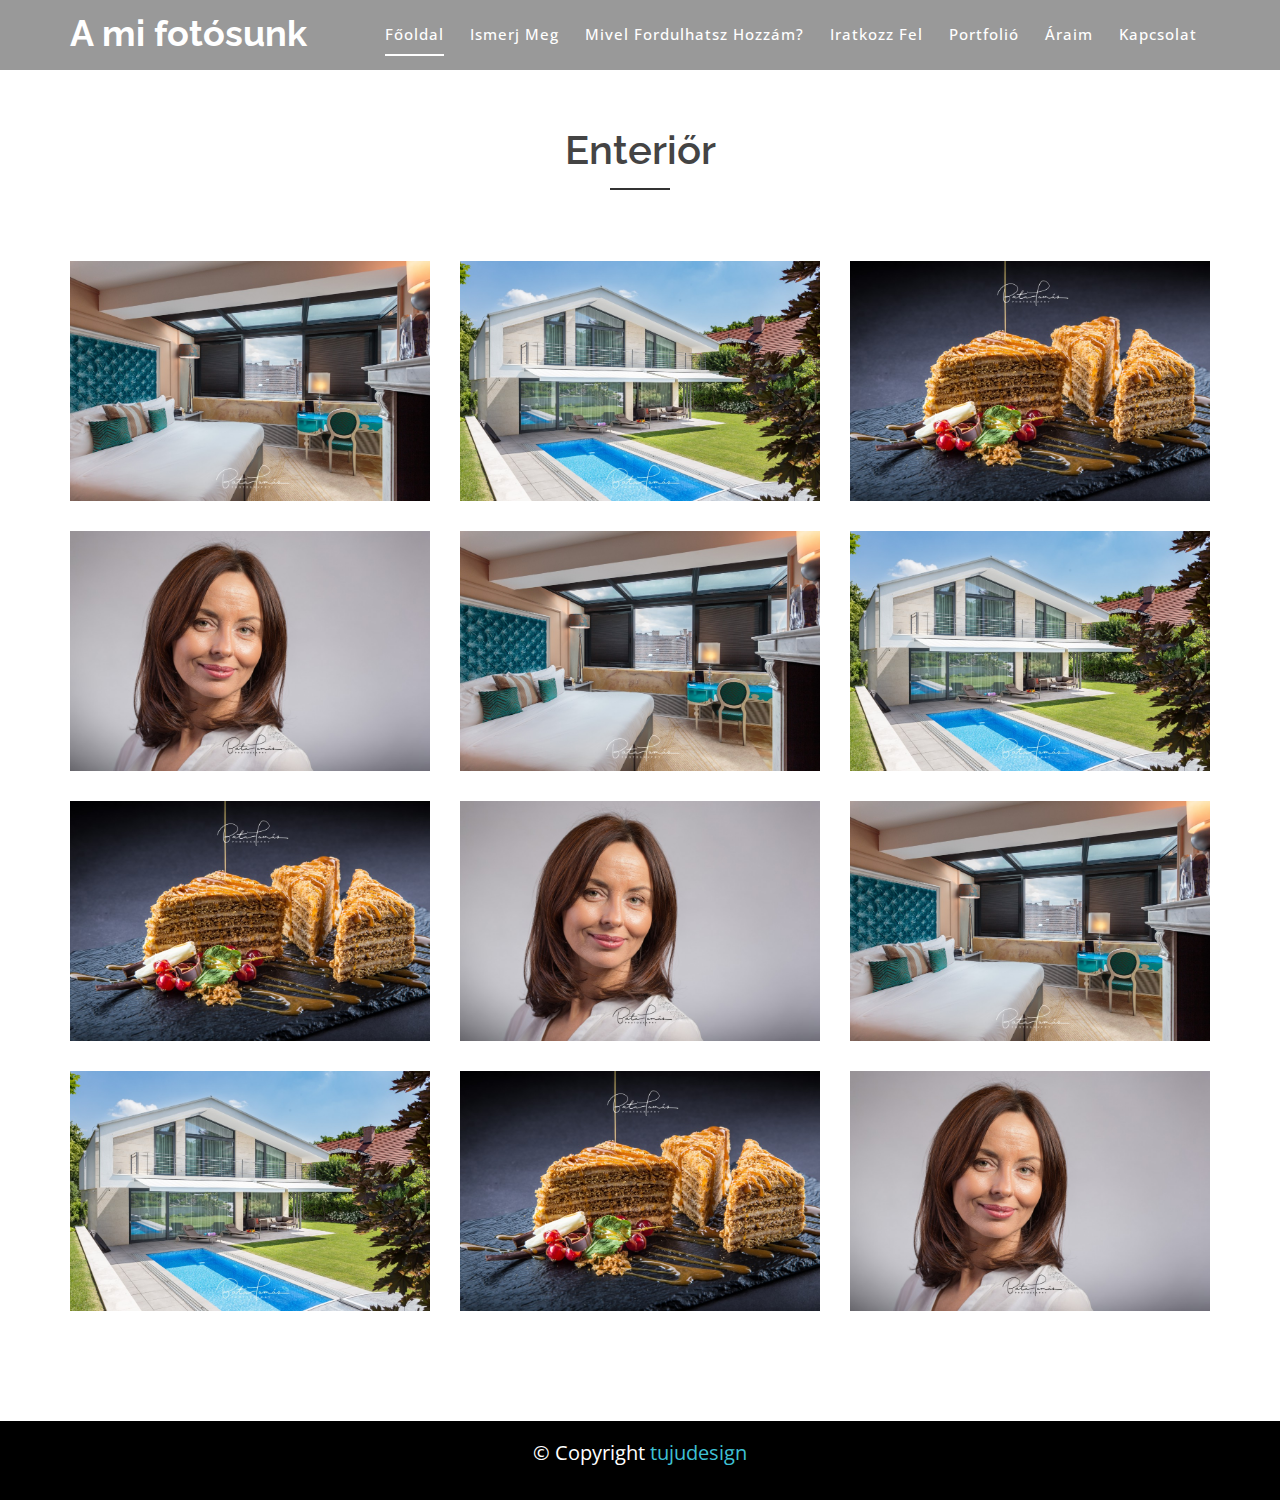
==== enterior.html @ 7e052ffd "update" ====
<!doctype html>
<html lang="en">
<head>
  <meta charset="utf-8">
  <title>Enteriőr portfolio</title>
  <meta content="width=device-width, initial-scale=1.0" name="viewport">
  <meta content="" name="keywords">
  <meta content="" name="description">

  <!-- Favicons -->
  <link href="img/batalogo.png" rel="icon">
  <link href="img/batalogo.png" rel="apple-touch-icon">

  <!-- Google Fonts -->
  <link href="https://fonts.googleapis.com/css?family=Open+Sans:300,400,400i,600,700|Raleway:300,400,400i,500,500i,700,800,900" rel="stylesheet">

  <!-- Bootstrap CSS File -->
  <link href="lib/bootstrap/css/bootstrap.min.css" rel="stylesheet">

  <!-- Libraries CSS Files -->
  <link href="lib/nivo-slider/css/nivo-slider.css" rel="stylesheet">
  <link href="lib/owlcarousel/owl.carousel.css" rel="stylesheet">
  <link href="lib/owlcarousel/owl.transitions.css" rel="stylesheet">
  <link href="lib/font-awesome/css/font-awesome.min.css" rel="stylesheet">
  <link href="lib/animate/animate.min.css" rel="stylesheet">
  <link href="lib/venobox/venobox.css" rel="stylesheet">

  <!-- Nivo Slider Theme -->
  <link href="css/nivo-slider-theme.css" rel="stylesheet">

  <!-- Main Stylesheet File -->
  <link href="css/style.css" rel="stylesheet">

  <!-- Responsive Stylesheet File -->
  <link href="css/responsive.css" rel="stylesheet">

  <!-- =======================================================
    Theme Name: eBusiness
    Theme URL: https://bootstrapmade.com/ebusiness-bootstrap-corporate-template/
    Author: BootstrapMade.com
    License: https://bootstrapmade.com/license/
  ======================================================= -->
</head>

<body data-spy="scroll" data-target="#navbar-example">

  <div id="preloader"></div>

  <header>
    <!-- header-area start -->
    <div id="sticker" class="header-area">
      <div class="container">
        <div class="row">
          <div class="col-md-12 col-sm-12">

            <!-- Navigation -->
            <nav class="navbar navbar-default">
              <!-- Brand and toggle get grouped for better mobile display -->
              <div class="navbar-header">
                <button type="button" class="navbar-toggle collapsed" data-toggle="collapse" data-target=".bs-example-navbar-collapse-1" aria-expanded="false">
                    <span class="sr-only">Toggle navigation</span>
                    <span class="icon-bar"></span>
                    <span class="icon-bar"></span>
                    <span class="icon-bar"></span>
                  </button>
                <!-- Brand -->
                <a class="navbar-brand page-scroll sticky-logo" href="index.html">
                  <h1><span></span>A mi fotósunk</h1>
                  <!-- Uncomment below if you prefer to use an image logo -->
                  <!-- <img src="img/logo.png" alt="" title=""> -->
                </a>
              </div>
              <!-- Collect the nav links, forms, and other content for toggling -->
              <div class="collapse navbar-collapse main-menu bs-example-navbar-collapse-1" id="navbar-example">
                <ul class="nav navbar-nav navbar-right">
                  <li class="active">
                    <a class="page-scroll" href="index.html#home" style="padding-bottom: 12px">Főoldal</a>
                  </li>
                  <li>
                    <a class="page-scroll" href="index.html#about" style="padding-bottom: 12px">Ismerj meg</a>
                  </li>
                  <li>
                    <a class="page-scroll" href="index.html#services" style="padding-bottom: 12px">Mivel fordulhatsz hozzám?</a>
                  </li>
                  <li>
                    <a class="page-scroll" href="index.html#wellcome" style="padding-bottom: 12px">Iratkozz fel</a>
                </li>
                  <li>
                    <a class="page-scroll" href="index.html#portfolio" style="padding-bottom: 12px">Portfolió</a>
                </li>
                  <li>
                    <a class="page-scroll" href="index.html#pricing" sindex.htmltyle="padding-bottom: 12px">Áraim</a>
                  </li>
                  <li>
                    <a class="page-scroll" href="index.html#contact" style="padding-bottom: 12px">Kapcsolat</a>
                  </li>
                </ul>
              </div>
              <!-- navbar-collapse -->
            </nav>
            <!-- END: Navigation -->
          </div>
        </div>
      </div>
    </div>
    <!-- header-area end -->
  </header>

  <!-- Start portfolio Area -->
  
<div id="portfolio" class="portfolio-area area-padding fix">
<div class="container">
      
      <div class="row">  
        <div class="col-lg-12 col-md-12 col-sm-12 col-xs-12">
          <div class="section-headline text-center">
            <h2 style="padding-top: 60px;margin-bottom: 90px">Enteriőr</h2>
          </div>
        </div>
      </div>

<div class="row">
        <!-- Start Portfolio -page -->
        

        <div class="awesome-project-1 fix">
          <div class="col-lg-12 col-md-12 col-sm-12 col-xs-12">
            <!--<div class="awesome-menu ">
              <ul class="project-menu">
                <li>
                  <a href="#" class="active" data-filter="*">All</a>
                </li>
                <li>
                  <a href="#" data-filter=".development">Development</a>
                </li>
                <li>
                  <a href="#" data-filter=".design">Design</a>
                </li>
                <li>
                  <a href="#" data-filter=".photo">Photoshop</a>
                </li>
              </ul>
            </div>-->
          </div>
        </div>


<div class="awesome-project-content">
          <!-- single-awesome-project start -->
          <div class="col-md-4 col-sm-4 col-xs-12 design development">
            <div class="single-awesome-project">
              <div class="awesome-img">
                <a href="#"><img src="img/portfolio/enterior.jpg" alt="" /></a>
                <div class="add-actions text-center">
                  <div class="project-dec">
                    <a class="venobox" data-gall="myGallery" href="img/portfolio/enterior.jpg">
                     <!--<h4>Enteriőr</h4>
                      <span>Kattints további képekért</span>-->
                    </a>
                  </div>
                </div>
              </div>
            </div>
          </div>
          <!-- single-awesome-project end -->
          <!-- single-awesome-project start -->
          <div class="col-md-4 col-sm-4 col-xs-12 photo">
            <div class="single-awesome-project">
              <div class="awesome-img">
                <a href="#"><img src="img/portfolio/epulet.jpg" alt="" /></a>
                <div class="add-actions text-center">
                  <div class="project-dec">
                    <a class="venobox" data-gall="myGallery" href="img/portfolio/epulet.jpg">
                      <!--<h4>Épület</h4>
                      <span>Kattints további képekért</span>-->
                    </a>
                  </div>
                </div>
              </div>
            </div>
          </div>
          <!-- single-awesome-project end -->
          <!-- single-awesome-project start -->
          <div class="col-md-4 col-sm-4 col-xs-12 design">
            <div class="single-awesome-project">
              <div class="awesome-img">
                <a href="#"><img src="img/portfolio/termek.jpg" alt="" /></a>
                <div class="add-actions text-center">
                  <div class="project-dec">
                    <a class="venobox" data-gall="myGallery" href="img/portfolio/termek.jpg">
                      <!--<h4>Termék</h4>
                      <span>Kattints további képekért</span>-->
                    </a>
                  </div>
                </div>
              </div>
            </div>
          </div>
          <!-- single-awesome-project end -->
          <!-- single-awesome-project start -->
          <div class="col-md-4 col-sm-4 col-xs-12 photo development">
            <div class="single-awesome-project">
              <div class="awesome-img">
                <a href="#"><img src="img/portfolio/portre.jpg" alt="" /></a>
                <div class="add-actions text-center">
                  <div class="project-dec">
                    <a class="venobox" data-gall="myGallery" href="img/portfolio/portre.jpg">
                      <!--<h4>Portré</h4>
                      <span>Kattints további képekért</span>-->
                    </a>
                  </div>
                </div>
              </div>
            </div>
          </div>
          <!-- single-awesome-project end -->
          <!-- single-awesome-project start -->
         <!-- single-awesome-project start -->
          <div class="col-md-4 col-sm-4 col-xs-12 design development">
            <div class="single-awesome-project">
              <div class="awesome-img">
                <a href="#"><img src="img/portfolio/enterior.jpg" alt="" /></a>
                <div class="add-actions text-center">
                  <div class="project-dec">
                    <a class="venobox" data-gall="myGallery" href="img/portfolio/enterior.jpg">
                     <!--<h4>Enteriőr</h4>
                      <span>Kattints további képekért</span>-->
                    </a>
                  </div>
                </div>
              </div>
            </div>
          </div>
          <!-- single-awesome-project end -->
          <!-- single-awesome-project start -->
          <div class="col-md-4 col-sm-4 col-xs-12 photo">
            <div class="single-awesome-project">
              <div class="awesome-img">
                <a href="#"><img src="img/portfolio/epulet.jpg" alt="" /></a>
                <div class="add-actions text-center">
                  <div class="project-dec">
                    <a class="venobox" data-gall="myGallery" href="img/portfolio/epulet.jpg">
                      <!--<h4>Épület</h4>
                      <span>Kattints további képekért</span>-->
                    </a>
                  </div>
                </div>
              </div>
            </div>
          </div>
          <!-- single-awesome-project end -->
          <!-- single-awesome-project start -->
          <div class="col-md-4 col-sm-4 col-xs-12 design">
            <div class="single-awesome-project">
              <div class="awesome-img">
                <a href="#"><img src="img/portfolio/termek.jpg" alt="" /></a>
                <div class="add-actions text-center">
                  <div class="project-dec">
                    <a class="venobox" data-gall="myGallery" href="img/portfolio/termek.jpg">
                      <!--<h4>Termék</h4>
                      <span>Kattints további képekért</span>-->
                    </a>
                  </div>
                </div>
              </div>
            </div>
          </div>
          <!-- single-awesome-project end -->
          <!-- single-awesome-project start -->
          <div class="col-md-4 col-sm-4 col-xs-12 photo development">
            <div class="single-awesome-project">
              <div class="awesome-img">
                <a href="#"><img src="img/portfolio/portre.jpg" alt="" /></a>
                <div class="add-actions text-center">
                  <div class="project-dec">
                    <a class="venobox" data-gall="myGallery" href="img/portfolio/portre.jpg">
                      <!--<h4>Portré</h4>
                      <span>Kattints további képekért</span>-->
                    </a>
                  </div>
                </div>
              </div>
            </div>
          </div><!-- single-awesome-project start -->
          <div class="col-md-4 col-sm-4 col-xs-12 design development">
            <div class="single-awesome-project">
              <div class="awesome-img">
                <a href="#"><img src="img/portfolio/enterior.jpg" alt="" /></a>
                <div class="add-actions text-center">
                  <div class="project-dec">
                    <a class="venobox" data-gall="myGallery" href="img/portfolio/enterior.jpg">
                     <!--<h4>Enteriőr</h4>
                      <span>Kattints további képekért</span>-->
                    </a>
                  </div>
                </div>
              </div>
            </div>
          </div>
          <!-- single-awesome-project end -->
          <!-- single-awesome-project start -->
          <div class="col-md-4 col-sm-4 col-xs-12 photo">
            <div class="single-awesome-project">
              <div class="awesome-img">
                <a href="#"><img src="img/portfolio/epulet.jpg" alt="" /></a>
                <div class="add-actions text-center">
                  <div class="project-dec">
                    <a class="venobox" data-gall="myGallery" href="img/portfolio/epulet.jpg">
                      <!--<h4>Épület</h4>
                      <span>Kattints további képekért</span>-->
                    </a>
                  </div>
                </div>
              </div>
            </div>
          </div>
          <!-- single-awesome-project end -->
          <!-- single-awesome-project start -->
          <div class="col-md-4 col-sm-4 col-xs-12 design">
            <div class="single-awesome-project">
              <div class="awesome-img">
                <a href="#"><img src="img/portfolio/termek.jpg" alt="" /></a>
                <div class="add-actions text-center">
                  <div class="project-dec">
                    <a class="venobox" data-gall="myGallery" href="img/portfolio/termek.jpg">
                      <!--<h4>Termék</h4>
                      <span>Kattints további képekért</span>-->
                    </a>
                  </div>
                </div>
              </div>
            </div>
          </div>
          <!-- single-awesome-project end -->
          <!-- single-awesome-project start -->
          <div class="col-md-4 col-sm-4 col-xs-12 photo development">
            <div class="single-awesome-project">
              <div class="awesome-img">
                <a href="#"><img src="img/portfolio/portre.jpg" alt="" /></a>
                <div class="add-actions text-center">
                  <div class="project-dec">
                    <a class="venobox" data-gall="myGallery" href="img/portfolio/portre.jpg">
                      <!--<h4>Portré</h4>
                      <span>Kattints további képekért</span>-->
                    </a>
                  </div>
                </div>
              </div>
            </div>
          </div>
          <!-- single-awesome-project end -->
        </div>
      </div>
    </div>
  </div>



  <!-- awesome-portfolio end -->
    <footer>
      <div class="footer-area-bottom">
      <div class="container">
        <div class="row">
          <div class="col-md-12 col-sm-12 col-xs-12">
            <div class="copyright text-center">
              <p style="color: white">
                &copy; Copyright <a href="https://tujudesign.com/">tujudesign</a>
            </div>
              </p>
            </div>
            <div class="credits">
              <!--
                All the links in the footer should remain intact.
                You can delete the links only if you purchased the pro version.
                Licensing information: https://bootstrapmade.com/license/
                Purchase the pro version with working PHP/AJAX contact form: https://bootstrapmade.com/buy/?theme=eBusiness
              -->
            </div>
          </div>
        </div>
      </div>
    </div>
  </footer>

  <a href="#" class="back-to-top"><i class="fa fa-chevron-up"></i></a>

  <!-- JavaScript Libraries -->
  <script src="lib/jquery/jquery.min.js"></script>
  <script src="lib/bootstrap/js/bootstrap.min.js"></script>
  <script src="lib/owlcarousel/owl.carousel.min.js"></script>
  <script src="lib/venobox/venobox.min.js"></script>
  <script src="lib/knob/jquery.knob.js"></script>
  <script src="lib/wow/wow.min.js"></script>
  <script src="lib/parallax/parallax.js"></script>
  <script src="lib/easing/easing.min.js"></script>
  <script src="lib/nivo-slider/js/jquery.nivo.slider.js" type="text/javascript"></script>
  <script src="lib/appear/jquery.appear.js"></script>
  <script src="lib/isotope/isotope.pkgd.min.js"></script>

  <!-- Contact Form JavaScript File -->
  <script src="contactform/contactform.js"></script>

  <script src="js/main.js"></script>
</body>

</html>
---- lib/venobox/venobox.css ----
/* ------ venobox.css --------*/
.vbox-overlay *, .vbox-overlay *:before, .vbox-overlay *:after{
    -webkit-backface-visibility: hidden;
    -webkit-box-sizing:border-box;
    -moz-box-sizing:border-box;
    box-sizing:border-box;

}
.vbox-overlay{
    display: -webkit-flex;
    display: flex;
    -webkit-flex-direction: column;
    flex-direction: column;
    -webkit-justify-content: center;
    justify-content: center;
    -webkit-align-items: center;
    align-items: center;
    position: fixed;
    left: 0;
    top: 0;
    bottom: 0;
    right: 0;
    z-index: 1040;
    -webkit-transform:translateZ(1000px);
    transform: translateZ(1000px);
    transform-style: preserve-3d;
}

/* ----- navigation ----- */
.vbox-title{
    width: 100%;
    height: 40px;
    float: left;
    text-align: center;
    line-height: 28px;
    font-size: 12px;
    padding: 6px 40px;
    overflow: hidden;
    position: fixed;
    display: none;
    left: 0;
    z-index: 1050;
}
.vbox-close{
    cursor: pointer;
    position: fixed;
    top: -1px;
    right: 0;
    width: 50px;
    height: 40px;
    padding: 6px;
    display: block;
    background-position:10px center;
    overflow: hidden;
    font-size: 24px;
    line-height: 1;
    text-align: center;
    z-index: 1050;
}
.vbox-num{
    cursor: pointer;
    position: fixed;
    left: 0;
    height: 40px;
    display: block;
    overflow: hidden;
    line-height: 28px;
    font-size: 12px;
    padding: 6px 10px;
    display: none;
    z-index: 1050;
}
/* ----- navigation ARROWS ----- */
.vbox-next, .vbox-prev{
    position: fixed;
    top: 50%;
    margin-top: -15px;
    overflow: hidden;
    cursor: pointer;
    display: block;
    width: 45px;
    height: 45px;
    z-index: 1050;
}
.vbox-next span, .vbox-prev span{
    position: relative;
    width: 20px;
    height: 20px;
    border: 2px solid transparent;
    border-top-color: #B6B6B6;
    border-right-color: #B6B6B6;
    text-indent: -100px;
    position: absolute;
    top: 8px;
    display: block;
}
.vbox-prev{
    left: 15px;
}
.vbox-next{
    right: 15px;
}
.vbox-prev span{
    left: 10px;
    -ms-transform: rotate(-135deg);
    -webkit-transform: rotate(-135deg);
    transform: rotate(-135deg);
}
.vbox-next span{
    -ms-transform: rotate(45deg);
    -webkit-transform: rotate(45deg);
    transform: rotate(45deg);
    right: 10px;
}
/* ------- inline window ------ */
.vbox-inline{
    width: 420px;
    height: 315px;
    height: 70vh;
    padding: 10px;
    background: #fff;
    margin: 0 auto;
    overflow: auto;
    text-align: left;
}
/* ------- Video & iFrames window ------ */
.venoframe{
    max-width: 100%;
    width: 100%;
    border: none;
    width: 100%;
    height: 260px;
    height: 70vh;
}
.venoframe.vbvid{
    height: 260px;
}
@media (min-width: 768px) {
    .venoframe, .vbox-inline{
        width: 90%;
        height: 360px;
        height: 70vh;
    }
    .venoframe.vbvid{
        width: 640px;
        height: 360px;
    }
}
@media (min-width: 992px) {
    .venoframe, .vbox-inline{
        max-width: 1200px;
        width: 80%;
        height: 540px;
        height: 70vh;
    }
    .venoframe.vbvid{
        width: 960px;
        height: 540px;
    }
}
/*
Please do NOT edit this part!
or at least read this note: http://i.imgur.com/7C0ws9e.gif
*/
.vbox-open{
    overflow: hidden;
}
.vbox-container{
    position: absolute;
    left: 0;
    right: 0;
    top: 0;
    bottom: 0;
    overflow-x: hidden;
    overflow-y: scroll;
    overflow-scrolling: touch;
    -webkit-overflow-scrolling: touch;
    z-index: 20;
    max-height: 100%;

}

.vbox-content{
    text-align: center;
    float: left;
    width: 100%;
    position: relative;
    overflow: hidden;
    padding: 20px 10px;
}
.vbox-container img{
    max-width: 100%;
    height: auto;
}
.figlio{
    box-shadow: 0 0 12px rgba(0,0,0,0.19), 0 6px 6px rgba(0,0,0,0.23);
    max-width: 100%;
    text-align: initial;
}
img.figlio{
    -webkit-user-select: none;
-khtml-user-select: none;
-moz-user-select: none;
-o-user-select: none;
user-select: none;
}
.vbox-content.swipe-left{
    margin-left: -200px !important;
}
.vbox-content.swipe-right{
    margin-left: 200px !important;
}
.animated{
    webkit-transition: margin 300ms ease-out;
    transition: margin 300ms ease-out;
}
.animate-in{
    opacity: 1;
}
.animate-out{
    opacity: 0;
}
/* ---------- preloader ----------
 * SPINKIT
 * http://tobiasahlin.com/spinkit/
-------------------------------- */
.sk-double-bounce,.sk-rotating-plane{width:40px;height:40px;margin:40px auto}.sk-rotating-plane{background-color:#333;-webkit-animation:sk-rotatePlane 1.2s infinite ease-in-out;animation:sk-rotatePlane 1.2s infinite ease-in-out}@-webkit-keyframes sk-rotatePlane{0%{-webkit-transform:perspective(120px) rotateX(0) rotateY(0);transform:perspective(120px) rotateX(0) rotateY(0)}50%{-webkit-transform:perspective(120px) rotateX(-180.1deg) rotateY(0);transform:perspective(120px) rotateX(-180.1deg) rotateY(0)}100%{-webkit-transform:perspective(120px) rotateX(-180deg) rotateY(-179.9deg);transform:perspective(120px) rotateX(-180deg) rotateY(-179.9deg)}}@keyframes sk-rotatePlane{0%{-webkit-transform:perspective(120px) rotateX(0) rotateY(0);transform:perspective(120px) rotateX(0) rotateY(0)}50%{-webkit-transform:perspective(120px) rotateX(-180.1deg) rotateY(0);transform:perspective(120px) rotateX(-180.1deg) rotateY(0)}100%{-webkit-transform:perspective(120px) rotateX(-180deg) rotateY(-179.9deg);transform:perspective(120px) rotateX(-180deg) rotateY(-179.9deg)}}.sk-double-bounce{position:relative}.sk-double-bounce .sk-child{width:100%;height:100%;border-radius:50%;background-color:#333;opacity:.6;position:absolute;top:0;left:0;-webkit-animation:sk-doubleBounce 2s infinite ease-in-out;animation:sk-doubleBounce 2s infinite ease-in-out}.sk-chasing-dots .sk-child,.sk-spinner-pulse,.sk-three-bounce .sk-child{background-color:#333;border-radius:100%}.sk-double-bounce .sk-double-bounce2{-webkit-animation-delay:-1s;animation-delay:-1s}@-webkit-keyframes sk-doubleBounce{0%,100%{-webkit-transform:scale(0);transform:scale(0)}50%{-webkit-transform:scale(1);transform:scale(1)}}@keyframes sk-doubleBounce{0%,100%{-webkit-transform:scale(0);transform:scale(0)}50%{-webkit-transform:scale(1);transform:scale(1)}}.sk-wave{margin:40px auto;width:50px;height:40px;text-align:center;font-size:10px}.sk-wave .sk-rect{background-color:#333;height:100%;width:6px;display:inline-block;-webkit-animation:sk-waveStretchDelay 1.2s infinite ease-in-out;animation:sk-waveStretchDelay 1.2s infinite ease-in-out}.sk-wave .sk-rect1{-webkit-animation-delay:-1.2s;animation-delay:-1.2s}.sk-wave .sk-rect2{-webkit-animation-delay:-1.1s;animation-delay:-1.1s}.sk-wave .sk-rect3{-webkit-animation-delay:-1s;animation-delay:-1s}.sk-wave .sk-rect4{-webkit-animation-delay:-.9s;animation-delay:-.9s}.sk-wave .sk-rect5{-webkit-animation-delay:-.8s;animation-delay:-.8s}@-webkit-keyframes sk-waveStretchDelay{0%,100%,40%{-webkit-transform:scaleY(.4);transform:scaleY(.4)}20%{-webkit-transform:scaleY(1);transform:scaleY(1)}}@keyframes sk-waveStretchDelay{0%,100%,40%{-webkit-transform:scaleY(.4);transform:scaleY(.4)}20%{-webkit-transform:scaleY(1);transform:scaleY(1)}}.sk-wandering-cubes{margin:40px auto;width:40px;height:40px;position:relative}.sk-wandering-cubes .sk-cube{background-color:#333;width:10px;height:10px;position:absolute;top:0;left:0;-webkit-animation:sk-wanderingCube 1.8s ease-in-out -1.8s infinite both;animation:sk-wanderingCube 1.8s ease-in-out -1.8s infinite both}.sk-chasing-dots,.sk-spinner-pulse{width:40px;height:40px;margin:40px auto}.sk-wandering-cubes .sk-cube2{-webkit-animation-delay:-.9s;animation-delay:-.9s}@-webkit-keyframes sk-wanderingCube{0%{-webkit-transform:rotate(0);transform:rotate(0)}25%{-webkit-transform:translateX(30px) rotate(-90deg) scale(.5);transform:translateX(30px) rotate(-90deg) scale(.5)}50%{-webkit-transform:translateX(30px) translateY(30px) rotate(-179deg);transform:translateX(30px) translateY(30px) rotate(-179deg)}50.1%{-webkit-transform:translateX(30px) translateY(30px) rotate(-180deg);transform:translateX(30px) translateY(30px) rotate(-180deg)}75%{-webkit-transform:translateX(0) translateY(30px) rotate(-270deg) scale(.5);transform:translateX(0) translateY(30px) rotate(-270deg) scale(.5)}100%{-webkit-transform:rotate(-360deg);transform:rotate(-360deg)}}@keyframes sk-wanderingCube{0%{-webkit-transform:rotate(0);transform:rotate(0)}25%{-webkit-transform:translateX(30px) rotate(-90deg) scale(.5);transform:translateX(30px) rotate(-90deg) scale(.5)}50%{-webkit-transform:translateX(30px) translateY(30px) rotate(-179deg);transform:translateX(30px) translateY(30px) rotate(-179deg)}50.1%{-webkit-transform:translateX(30px) translateY(30px) rotate(-180deg);transform:translateX(30px) translateY(30px) rotate(-180deg)}75%{-webkit-transform:translateX(0) translateY(30px) rotate(-270deg) scale(.5);transform:translateX(0) translateY(30px) rotate(-270deg) scale(.5)}100%{-webkit-transform:rotate(-360deg);transform:rotate(-360deg)}}.sk-spinner-pulse{-webkit-animation:sk-pulseScaleOut 1s infinite ease-in-out;animation:sk-pulseScaleOut 1s infinite ease-in-out}@-webkit-keyframes sk-pulseScaleOut{0%{-webkit-transform:scale(0);transform:scale(0)}100%{-webkit-transform:scale(1);transform:scale(1);opacity:0}}@keyframes sk-pulseScaleOut{0%{-webkit-transform:scale(0);transform:scale(0)}100%{-webkit-transform:scale(1);transform:scale(1);opacity:0}}.sk-chasing-dots{position:relative;text-align:center;-webkit-animation:sk-chasingDotsRotate 2s infinite linear;animation:sk-chasingDotsRotate 2s infinite linear}.sk-chasing-dots .sk-child{width:60%;height:60%;display:inline-block;position:absolute;top:0;-webkit-animation:sk-chasingDotsBounce 2s infinite ease-in-out;animation:sk-chasingDotsBounce 2s infinite ease-in-out}.sk-chasing-dots .sk-dot2{top:auto;bottom:0;-webkit-animation-delay:-1s;animation-delay:-1s}@-webkit-keyframes sk-chasingDotsRotate{100%{-webkit-transform:rotate(360deg);transform:rotate(360deg)}}@keyframes sk-chasingDotsRotate{100%{-webkit-transform:rotate(360deg);transform:rotate(360deg)}}@-webkit-keyframes sk-chasingDotsBounce{0%,100%{-webkit-transform:scale(0);transform:scale(0)}50%{-webkit-transform:scale(1);transform:scale(1)}}@keyframes sk-chasingDotsBounce{0%,100%{-webkit-transform:scale(0);transform:scale(0)}50%{-webkit-transform:scale(1);transform:scale(1)}}.sk-three-bounce{margin:40px auto;width:80px;text-align:center}.sk-three-bounce .sk-child{width:20px;height:20px;display:inline-block;-webkit-animation:sk-three-bounce 1.4s ease-in-out 0s infinite both;animation:sk-three-bounce 1.4s ease-in-out 0s infinite both}.sk-circle .sk-child:before,.sk-fading-circle .sk-circle:before{display:block;border-radius:100%;content:'';background-color:#333}.sk-three-bounce .sk-bounce1{-webkit-animation-delay:-.32s;animation-delay:-.32s}.sk-three-bounce .sk-bounce2{-webkit-animation-delay:-.16s;animation-delay:-.16s}@-webkit-keyframes sk-three-bounce{0%,100%,80%{-webkit-transform:scale(0);transform:scale(0)}40%{-webkit-transform:scale(1);transform:scale(1)}}@keyframes sk-three-bounce{0%,100%,80%{-webkit-transform:scale(0);transform:scale(0)}40%{-webkit-transform:scale(1);transform:scale(1)}}.sk-circle{margin:40px auto;width:40px;height:40px;position:relative}.sk-circle .sk-child{width:100%;height:100%;position:absolute;left:0;top:0}.sk-circle .sk-child:before{margin:0 auto;width:15%;height:15%;-webkit-animation:sk-circleBounceDelay 1.2s infinite ease-in-out both;animation:sk-circleBounceDelay 1.2s infinite ease-in-out both}.sk-circle .sk-circle2{-webkit-transform:rotate(30deg);-ms-transform:rotate(30deg);transform:rotate(30deg)}.sk-circle .sk-circle3{-webkit-transform:rotate(60deg);-ms-transform:rotate(60deg);transform:rotate(60deg)}.sk-circle .sk-circle4{-webkit-transform:rotate(90deg);-ms-transform:rotate(90deg);transform:rotate(90deg)}.sk-circle .sk-circle5{-webkit-transform:rotate(120deg);-ms-transform:rotate(120deg);transform:rotate(120deg)}.sk-circle .sk-circle6{-webkit-transform:rotate(150deg);-ms-transform:rotate(150deg);transform:rotate(150deg)}.sk-circle .sk-circle7{-webkit-transform:rotate(180deg);-ms-transform:rotate(180deg);transform:rotate(180deg)}.sk-circle .sk-circle8{-webkit-transform:rotate(210deg);-ms-transform:rotate(210deg);transform:rotate(210deg)}.sk-circle .sk-circle9{-webkit-transform:rotate(240deg);-ms-transform:rotate(240deg);transform:rotate(240deg)}.sk-circle .sk-circle10{-webkit-transform:rotate(270deg);-ms-transform:rotate(270deg);transform:rotate(270deg)}.sk-circle .sk-circle11{-webkit-transform:rotate(300deg);-ms-transform:rotate(300deg);transform:rotate(300deg)}.sk-circle .sk-circle12{-webkit-transform:rotate(330deg);-ms-transform:rotate(330deg);transform:rotate(330deg)}.sk-circle .sk-circle2:before{-webkit-animation-delay:-1.1s;animation-delay:-1.1s}.sk-circle .sk-circle3:before{-webkit-animation-delay:-1s;animation-delay:-1s}.sk-circle .sk-circle4:before{-webkit-animation-delay:-.9s;animation-delay:-.9s}.sk-circle .sk-circle5:before{-webkit-animation-delay:-.8s;animation-delay:-.8s}.sk-circle .sk-circle6:before{-webkit-animation-delay:-.7s;animation-delay:-.7s}.sk-circle .sk-circle7:before{-webkit-animation-delay:-.6s;animation-delay:-.6s}.sk-circle .sk-circle8:before{-webkit-animation-delay:-.5s;animation-delay:-.5s}.sk-circle .sk-circle9:before{-webkit-animation-delay:-.4s;animation-delay:-.4s}.sk-circle .sk-circle10:before{-webkit-animation-delay:-.3s;animation-delay:-.3s}.sk-circle .sk-circle11:before{-webkit-animation-delay:-.2s;animation-delay:-.2s}.sk-circle .sk-circle12:before{-webkit-animation-delay:-.1s;animation-delay:-.1s}@-webkit-keyframes sk-circleBounceDelay{0%,100%,80%{-webkit-transform:scale(0);transform:scale(0)}40%{-webkit-transform:scale(1);transform:scale(1)}}@keyframes sk-circleBounceDelay{0%,100%,80%{-webkit-transform:scale(0);transform:scale(0)}40%{-webkit-transform:scale(1);transform:scale(1)}}.sk-cube-grid{width:40px;height:40px;margin:40px auto}.sk-cube-grid .sk-cube{width:33.33%;height:33.33%;background-color:#333;float:left;-webkit-animation:sk-cubeGridScaleDelay 1.3s infinite ease-in-out;animation:sk-cubeGridScaleDelay 1.3s infinite ease-in-out}.sk-cube-grid .sk-cube1{-webkit-animation-delay:.2s;animation-delay:.2s}.sk-cube-grid .sk-cube2{-webkit-animation-delay:.3s;animation-delay:.3s}.sk-cube-grid .sk-cube3{-webkit-animation-delay:.4s;animation-delay:.4s}.sk-cube-grid .sk-cube4{-webkit-animation-delay:.1s;animation-delay:.1s}.sk-cube-grid .sk-cube5{-webkit-animation-delay:.2s;animation-delay:.2s}.sk-cube-grid .sk-cube6{-webkit-animation-delay:.3s;animation-delay:.3s}.sk-cube-grid .sk-cube7{-webkit-animation-delay:0ms;animation-delay:0ms}.sk-cube-grid .sk-cube8{-webkit-animation-delay:.1s;animation-delay:.1s}.sk-cube-grid .sk-cube9{-webkit-animation-delay:.2s;animation-delay:.2s}@-webkit-keyframes sk-cubeGridScaleDelay{0%,100%,70%{-webkit-transform:scale3D(1,1,1);transform:scale3D(1,1,1)}35%{-webkit-transform:scale3D(0,0,1);transform:scale3D(0,0,1)}}@keyframes sk-cubeGridScaleDelay{0%,100%,70%{-webkit-transform:scale3D(1,1,1);transform:scale3D(1,1,1)}35%{-webkit-transform:scale3D(0,0,1);transform:scale3D(0,0,1)}}.sk-fading-circle{margin:40px auto;width:40px;height:40px;position:relative}.sk-fading-circle .sk-circle{width:100%;height:100%;position:absolute;left:0;top:0}.sk-fading-circle .sk-circle:before{margin:0 auto;width:15%;height:15%;-webkit-animation:sk-circleFadeDelay 1.2s infinite ease-in-out both;animation:sk-circleFadeDelay 1.2s infinite ease-in-out both}.sk-fading-circle .sk-circle2{-webkit-transform:rotate(30deg);-ms-transform:rotate(30deg);transform:rotate(30deg)}.sk-fading-circle .sk-circle3{-webkit-transform:rotate(60deg);-ms-transform:rotate(60deg);transform:rotate(60deg)}.sk-fading-circle .sk-circle4{-webkit-transform:rotate(90deg);-ms-transform:rotate(90deg);transform:rotate(90deg)}.sk-fading-circle .sk-circle5{-webkit-transform:rotate(120deg);-ms-transform:rotate(120deg);transform:rotate(120deg)}.sk-fading-circle .sk-circle6{-webkit-transform:rotate(150deg);-ms-transform:rotate(150deg);transform:rotate(150deg)}.sk-fading-circle .sk-circle7{-webkit-transform:rotate(180deg);-ms-transform:rotate(180deg);transform:rotate(180deg)}.sk-fading-circle .sk-circle8{-webkit-transform:rotate(210deg);-ms-transform:rotate(210deg);transform:rotate(210deg)}.sk-fading-circle .sk-circle9{-webkit-transform:rotate(240deg);-ms-transform:rotate(240deg);transform:rotate(240deg)}.sk-fading-circle .sk-circle10{-webkit-transform:rotate(270deg);-ms-transform:rotate(270deg);transform:rotate(270deg)}.sk-fading-circle .sk-circle11{-webkit-transform:rotate(300deg);-ms-transform:rotate(300deg);transform:rotate(300deg)}.sk-fading-circle .sk-circle12{-webkit-transform:rotate(330deg);-ms-transform:rotate(330deg);transform:rotate(330deg)}.sk-fading-circle .sk-circle2:before{-webkit-animation-delay:-1.1s;animation-delay:-1.1s}.sk-fading-circle .sk-circle3:before{-webkit-animation-delay:-1s;animation-delay:-1s}.sk-fading-circle .sk-circle4:before{-webkit-animation-delay:-.9s;animation-delay:-.9s}.sk-fading-circle .sk-circle5:before{-webkit-animation-delay:-.8s;animation-delay:-.8s}.sk-fading-circle .sk-circle6:before{-webkit-animation-delay:-.7s;animation-delay:-.7s}.sk-fading-circle .sk-circle7:before{-webkit-animation-delay:-.6s;animation-delay:-.6s}.sk-fading-circle .sk-circle8:before{-webkit-animation-delay:-.5s;animation-delay:-.5s}.sk-fading-circle .sk-circle9:before{-webkit-animation-delay:-.4s;animation-delay:-.4s}.sk-fading-circle .sk-circle10:before{-webkit-animation-delay:-.3s;animation-delay:-.3s}.sk-fading-circle .sk-circle11:before{-webkit-animation-delay:-.2s;animation-delay:-.2s}.sk-fading-circle .sk-circle12:before{-webkit-animation-delay:-.1s;animation-delay:-.1s}@-webkit-keyframes sk-circleFadeDelay{0%,100%,39%{opacity:0}40%{opacity:1}}@keyframes sk-circleFadeDelay{0%,100%,39%{opacity:0}40%{opacity:1}}.sk-folding-cube{margin:40px auto;width:40px;height:40px;position:relative;-webkit-transform:rotateZ(45deg);transform:rotateZ(45deg)}.sk-folding-cube .sk-cube{float:left;width:50%;height:50%;position:relative;-webkit-transform:scale(1.1);-ms-transform:scale(1.1);transform:scale(1.1)}.sk-folding-cube .sk-cube:before{content:'';position:absolute;top:0;left:0;width:100%;height:100%;background-color:#333;-webkit-animation:sk-foldCubeAngle 2.4s infinite linear both;animation:sk-foldCubeAngle 2.4s infinite linear both;-webkit-transform-origin:100% 100%;-ms-transform-origin:100% 100%;transform-origin:100% 100%}.sk-folding-cube .sk-cube2{-webkit-transform:scale(1.1) rotateZ(90deg);transform:scale(1.1) rotateZ(90deg)}.sk-folding-cube .sk-cube3{-webkit-transform:scale(1.1) rotateZ(180deg);transform:scale(1.1) rotateZ(180deg)}.sk-folding-cube .sk-cube4{-webkit-transform:scale(1.1) rotateZ(270deg);transform:scale(1.1) rotateZ(270deg)}.sk-folding-cube .sk-cube2:before{-webkit-animation-delay:.3s;animation-delay:.3s}.sk-folding-cube .sk-cube3:before{-webkit-animation-delay:.6s;animation-delay:.6s}.sk-folding-cube .sk-cube4:before{-webkit-animation-delay:.9s;animation-delay:.9s}@-webkit-keyframes sk-foldCubeAngle{0%,10%{-webkit-transform:perspective(140px) rotateX(-180deg);transform:perspective(140px) rotateX(-180deg);opacity:0}25%,75%{-webkit-transform:perspective(140px) rotateX(0);transform:perspective(140px) rotateX(0);opacity:1}100%,90%{-webkit-transform:perspective(140px) rotateY(180deg);transform:perspective(140px) rotateY(180deg);opacity:0}}@keyframes sk-foldCubeAngle{0%,10%{-webkit-transform:perspective(140px) rotateX(-180deg);transform:perspective(140px) rotateX(-180deg);opacity:0}25%,75%{-webkit-transform:perspective(140px) rotateX(0);transform:perspective(140px) rotateX(0);opacity:1}100%,90%{-webkit-transform:perspective(140px) rotateY(180deg);transform:perspective(140px) rotateY(180deg);opacity:0}}
---- css/nivo-slider-theme.css ----
/*
Skin Name: Nivo Slider Default Theme
Skin URI: http://nivo.dev7studios.com
Description: The default skin for the Nivo Slider.
Version: 1.3
Author: Gilbert Pellegrom
Author URI: http://dev7studios.com
Supports Thumbs: true
*/


.slider-area {
  color: #fff;
  position: relative;
  text-align: center;
}

.slider-content {
  padding: 180px 60px;
}

.nivo-caption::after {
  background: #444 none repeat scroll 0 0;
  content: "";
  height: 100%;
  left: 0;
  opacity: 0.5;
  position: absolute;
  top: 0;
  width: 100%;
  z-index: -1;
}

.layer-1-2 {
  margin: 20px 0;
}

.layer-1-1 h2 {
  color: #fff;
  font-size: 32px;
  font-weight: 700;
}

.layer-1-2 h1 {
  color: #fff;
  font-size: 50px;
  font-weight: 700;
  line-height: 60px;
}

.layer-1-3 {
  margin: 50px 0 0;
}

.layer-1-3 a.ready-btn {
  border: 1px solid #fff;
  border-radius: 30px;
  color: #fff;
  cursor: pointer;
  display: inline-block;
  font-size: 17px;
  font-weight: 600;
  margin-top: 30px;
  padding: 10px 20px;
  text-align: center;
  text-transform: uppercase;
  transition: all 0.4s ease 0s;
  z-index: 222;
}

.layer-1-3 a.ready-btn:hover {
  color: #fff;
  background: #3EC1D5;
  border: 1px solid #3EC1D5;
  text-decoration: none;
}

.ready-btn.right-btn {
  margin-right: 15px;
  background: #3EC1D5;
  border: 1px solid #3EC1D5 !important;
}

.ready-btn.right-btn:hover {
  background: transparent !important;
  border: 1px solid #fff !important;
}

.nivo-controlNav {
  bottom: 0;
  left: 0;
  position: absolute;
  right: 0;
  z-index: 8;
}

.nivo-directionNav {
  display: block;
}

.nivo-controlNav a {
  background: transparent none repeat scroll 0 0;
  border: 2px solid #fff;
  box-shadow: none;
  display: inline-block;
  font-size: 0;
  height: 2px;
  margin: 5px 3px;
  opacity: 1;
  text-align: center;
  text-indent: inherit;
  vertical-align: top;
  width: 20px;
}

.nivo-controlNav a:hover, .nivo-controlNav a.active {
  background: #fff none repeat scroll 0 0;
  border-color: #3EC1D5;
  -moz-transform: rotate(180deg);
  -webkit-transform: rotate(180deg);
  -o-transform: rotate(180deg);
  -ms-transform: rotate(180deg);
}

/* Normal desktop :992px. */

@media (min-width: 1400px) and (max-width:1920px) {
  .slider-content {
    padding: 340px 0;
  }
}

/* Normal desktop :992px. */

@media (min-width: 992px) and (max-width: 1169px) {
  .slider-content {
    padding: 144px 0;
  }
}

/* Tablet desktop :768px. */

@media (min-width: 768px) and (max-width: 991px) {
  .slider-content {
    padding: 93px 0;
  }
  .layer-1-2 h1 {
    font-size: 22px;
    line-height: 24px;
  }
  .layer-1-3 a.ready-btn {
    font-size: 14px;
    margin-top: 20px;
    padding: 10px 20px;
  }
}

@media (max-width: 767px) {
  .nivo-directionNav {
    display: none;
  }
  .slider-content {
    padding: 46px 0px;
  }
  .layer-1-2 {
    margin: 10px 0;
  }
  .layer-1-1 h2 {
    font-size: 14px;
    line-height: 16px;
  }
  .layer-1-2 h1 {
    font-size: 14px;
    line-height: 16px;
  }
  .layer-1-3 a.ready-btn {
    font-size: 12px;
    margin-top: 10px;
    padding: 8px 10px;
  }
  .layer-1-3 {
    margin: 10px 0 0;
  }
  .nivo-controlNav {
    bottom: -8px;
  }
}

@media only screen and (min-width: 480px) and (max-width: 767px) {
  .slider-content {
    padding: 70px 0px;
  }
  .layer-1-1 h2, .layer-1-2 h1 {
    font-size: 24px;
    line-height: 30px;
  }
}

/* -------------------------------------
preview-1
---------------------------------------- */

.preview-1 .nivoSlider {
  position: relative;
  background: url(../lib/nivo-slider/img/loading.gif) no-repeat 50% 50%;
}

.preview-1 .nivoSlider img {
  position: absolute;
  top: 0px;
  left: 0px;
  display: none;
}

.preview-1 .nivoSlider a {
  border: 0;
  display: block;
}

.preview-1 .nivo-controlNav {
  text-align: center;
  padding: 20px 0;
}

.preview-1 .nivo-controlNav a {
  display: inline-block;
  width: 22px;
  height: 22px;
  background: url(../lib/nivo-slider/img/bullets.png) no-repeat;
  text-indent: -9999px;
  border: 0;
  margin: 0 2px;
}

.preview-1 .nivo-controlNav a.active {
  background-position: 0 -22px;
}

.preview-1 .nivo-directionNav a {
  display: block;
  width: 30px;
  height: 30px;
  background: url(../lib/nivo-slider/img/arrows.png) no-repeat;
  text-indent: -9999px;
  border: 0;
  opacity: 0;
  -webkit-transition: all 200ms ease-in-out;
  -moz-transition: all 200ms ease-in-out;
  -o-transition: all 200ms ease-in-out;
  transition: all 200ms ease-in-out;
}

.preview-1:hover .nivo-directionNav a {
  opacity: 1;
}

.nivo-prevNav {
  left: 15px;
}

.nivo-nextNav {
  right: 15px;
}

.preview-1 a.nivo-nextNav {
  background-position: -30px 0;
}


.preview-1 .nivo-caption {
  font-family: Helvetica, Arial, sans-serif;
}

.preview-1 .nivo-caption a {
  color: #fff;
  border-bottom: 1px dotted #fff;
}

.preview-1 .nivo-caption a:hover {
  color: #fff;
}

.preview-1 .nivo-controlNav.nivo-thumbs-enabled {
  width: 100%;
}

.preview-1 .nivo-controlNav.nivo-thumbs-enabled a {
  width: auto;
  height: auto;
  background: none;
  margin-bottom: 5px;
}

.preview-1 .nivo-controlNav.nivo-thumbs-enabled img {
  display: block;
  width: 120px;
  height: auto;
}

.preview-1 .nivo-controlNav {
  position: relative;
  z-index: 99999;
  bottom: 68px;
}

.preview-1 .nivo-controlNav a {
  border: 5px solid #fff;
  display: inline-block;
  height: 18px;
  margin: 0 5px;
  text-indent: -9999px;
  width: 18px;
  line-height: 8px;
  background: #3c3c3c;
  cursor: pointer;
  position: relative;
  z-index: 9;
  border-radius: 100%;
  opacity: 0;
  z-index: -999;
}

.preview-1:hover .nivo-controlNav a {
  opacity: 1;
  z-index: 999999;
}

.preview-1 .nivo-controlNav a:hover, .preview-1 .nivo-controlNav a.active {
  background: #000;
  cursor: pointer;
}

/* -------------------------------------
preview-2
---------------------------------------- */

.preview-2 .nivoSlider:hover .nivo-directionNav a.nivo-prevNav {
  left: 50px;
}

.preview-2 .nivoSlider:hover .nivo-directionNav a.nivo-nextNav {
  right: 50px;
}

.preview-2 .nivoSlider .nivo-directionNav a.nivo-prevNav {
  font-size: 0;
}

.preview-2 .nivoSlider .nivo-directionNav a.nivo-nextNav {
  font-size: 0;
}

.preview-2 .nivo-directionNav a.nivo-prevNav::before {
  background: rgba(0, 0, 0, 0) none repeat scroll 0 0;
  color: #ffffff;
  content: "";
  cursor: pointer;
  font: 300 50px/50px FontAwesome;
  position: absolute;
  text-align: center;
  top: 50%;
  transition: all 300ms ease-in 0s;
  z-index: 9;
  font-weight: 100;
  left: 0px;
  width: 50px;
  border: 1px solid #fff;
  border-radius: 50%;
  font-size: 30px;
}

.preview-2 .nivo-directionNav a.nivo-nextNav:hover:before, .preview-2 .nivo-directionNav a.nivo-prevNav:hover:before {
  border-color: #3EC1D5;
  color: #fff;
  background: #3EC1D5;
}

.preview-2 .nivo-directionNav a.nivo-nextNav::before {
  background: rgba(0, 0, 0, 0) none repeat scroll 0 0;
  border: 1px solid #fff;
  border-radius: 50%;
  color: #ffffff;
  content: "";
  cursor: pointer;
  font: 100 30px/50px FontAwesome;
  height: 50px;
  position: absolute;
  right: 0px;
  text-align: center;
  top: 50%;
  transition: all 300ms ease-in 0s;
  width: 50px;
  z-index: 9;
  font-size: 30px;
}

.niceties.preview-2 {
  position: relative;
  height: 100%;
}
---- css/style.css ----
/*
  Theme Name: eBusiness
  Theme URL: https://bootstrapmade.com/ebusiness-bootstrap-corporate-template/
  Author: BootstrapMade.com
  License: https://bootstrapmade.com/license/
*/

/*-----------------------------------------------------------------------------------
   CSS INDEX
  ===================

  1. Theme Default CSS (body, link color, section etc)
  2. Header Area
   2.1 Stick menu Area
  3. About Area
  4.Services Area
  5.Skill Area
  6.Faq Area
  7.Wellcome Area
  8.Team Area
  9.Review Area
  10.Portfolio Area
  11. Pricing Table
  12. Testimonials area
  13. Review Area
  14. Quote area
  15.Footer Area
  16.Home Page-2 Area
  17.Home Page 3  CSS
  18.Blog CSS
  17.Blog Details CSS

-----------------------------------------------------------------------------------*/

/*----------------------------------------*/
/*  1.  Theme default CSS
/*----------------------------------------*/

html, body {
  height: 100%;
}

.floatleft {
  float: left;
}

.floatright {
  float: right;
}

.alignleft {
  float: left;
  margin-right: 15px;
  margin-bottom: 15px;
}

.alignright {
  float: right;
  margin-left: 15px;
  margin-bottom: 15px;
}

.aligncenter {
  display: block;
  margin: 0 auto 15px;
}

a:focus {
  outline: 0px solid;
}

img {
  max-width: 100%;
  height: auto;
}

.fix {
  overflow: hidden;
}

p {
  margin: 0 0 15px;
  color: #444;
}

h1, h2, h3, h4, h5, h6 {
  font-family: 'Raleway', sans-serif;
  margin: 0 0 15px;
  color: #444;
  font-weight: 500;
}

h1 {
  font-size: 48px;
  line-height: 50px;
}

h2 {
  font-size: 38px;
  line-height: 40px;
}

h3 {
  font-size: 30px;
  line-height: 32px;
}

h4 {
  font-size: 24px;
  line-height: 26px;
}

h5 {
  font-size: 20px;
  line-height: 22px;
}

h6 {
  font-size: 16px;
  line-height: 20px;
}

a {
  transition: all 0.3s ease 0s;
  text-decoration: none;
}

a:hover {
  color: #3EC1D5;
  text-decoration: none;
}

a:active, a:hover {
  outline: 0 none;
}

body {
  background: #fff none repeat scroll 0 0;
  color: #444;
  font-family: 'Open Sans', sans-serif;
  font-size: 20px;
  text-align: center;
  overflow-x: hidden;
  line-height: 34px;
}

/* Back to top button */
.back-to-top {
  position: fixed;
  display: none;
  background: #3EC1D5;
  color: #fff;
  padding: 6px 12px 9px 12px;
  font-size: 16px;
  border-radius: 2px;
  right: 15px;
  bottom: 15px;
  transition: background 0.5s;
}

@media (max-width: 768px) {
  .back-to-top {
    bottom: 15px;
  }
}

.back-to-top:focus {
  background: #3EC1D5;
  color: #fff;
  outline: none;
}

.back-to-top:hover {
  background: #3cd6ed;
  color: #fff;
}

.clear {
  clear: both;
}

ul {
  list-style: outside none none;
  margin: 0;
  padding: 0;
}

input, select, textarea, input[type="text"], input[type="date"], input[type="url"], input[type="email"], input[type="password"], input[type="tel"], button, button[type="submit"] {
  -moz-appearance: none;
  box-shadow: none !important;
}

div#preloader {
  position: fixed;
  left: 0;
  top: 0;
  z-index: 99999;
  width: 100%;
  height: 100%;
  overflow: visible;
  background: #fff url('../img/preloader.gif') no-repeat center center;
}

::-moz-selection {
  background: #3EC1D5;
  text-shadow: none;
}

::selection {
  background: #3EC1D5;
  text-shadow: none;
}

.area-padding {
  padding: 70px 0px 80px;
}

.area-padding-2 {
  padding: 70px 0px 50px;
}

.padding-2 {
  padding-bottom: 90px;
}

.section-headline h2 {
  display: inline-block;
  font-size: 40px;
  font-weight: 600;
  margin-bottom: 40px;
  position: relative;
  text-transform: none;
}

.section-headline h2::after {
  border: 1px solid #333;
  bottom: -20px;
  content: "";
  left: 0;
  margin: 0 auto;
  position: absolute;
  right: 0;
  width: 40%;
}

.sec-head {
  display: inline-block;
  font-size: 25px;
  font-weight: 600;
  margin-bottom: 0;
  padding: 0 0 10px;
  text-transform: none;
  transition: all 0.4s ease 0s;
}

/*--------------------------------*/

/*  2. Header top Area
/*--------------------------------*/

.header-area {
  position: absolute;
  top: 0;
  left: 0;
  width: 100%;
  height: auto;
  background: rgba(0, 0, 0, 0.40);
  z-index: 9;
}

.navbar-header a.navbar-brand {
  display: inline-block;
  height: 70px;
  padding: 15px 0;
}

.main-menu ul.navbar-nav li {
  display: inline-block;
  padding: 0px 13px;
}

.main-menu ul.navbar-nav li a {
  background: rgba(0, 0, 0, 0) none repeat scroll 0 0;
  color: #fff;
  font-size: 15px;
  font-weight: 500;
  padding: 24px 0px;
  text-transform: capitalize;
  letter-spacing: 1px;
}

.main-menu ul.navbar-nav li.active > a::after {
  border: 1px solid #fff;
  bottom: 0px;
  content: "";
  left: 0;
  position: absolute;
  width: 100%;
}

.main-menu ul.navbar-nav li.active a:hover {
  background: none;
  color: #fff;
}

.main-menu ul.navbar-nav li.active a:focus {
  color: #fff;
}

.main-menu ul.navbar-nav li.active a {
  background: rgba(0, 0, 0, 0) none repeat scroll 0 0;
  color: #fff;
  position: relative;
}

.main-menu ul.navbar-nav li a:hover {
  color: #3EC1D5;
}

.navbar {
  border: medium none;
  margin-bottom: 0;
}

.navbar-default {
  background: rgba(0, 0, 0, 0) none repeat scroll 0 0;
}

.main-menu ul.navbar-default .navbar-nav>.active>a, .navbar-default .navbar-nav>.active>a:hover, .navbar-default .navbar-nav>.active>a:focus {
  background: none;
  color: #333;
}

.navbar-default .navbar-toggle {
  background: rgba(0, 0, 0, 0) none repeat scroll 0 0;
  border: medium none;
  border-radius: 0;
  padding: 25px 0px;
}

.navbar-default .navbar-nav>li>a:hover, .navbar-default .navbar-nav>li>a:focus {
  background-color: transparent;
  color: #fff;
}

.navbar-default .navbar-toggle:hover, .navbar-default .navbar-toggle:focus {
  background: none;
}

.navbar-default .navbar-toggle .icon-bar {
  background-color: #fff;
  width: 30px;
  height: 2px;
}

.top-right.text-right {
  float: right;
  position: relative;
  top: 24px;
  margin-left: 20px;
}

.top-right.text-right>li {
  float: right;
  margin: 0px 8px;
}

.top-right.text-right li a {
  color: #fff;
}

.main-menu .dropdown ul {
  background: #000;
}

.main-menu .dropdown ul li {
  display: block;
}

/*--------------------------------*/

/* 2.1. Stick menu
/*--------------------------------*/

.header-area.stick {
  background-color: rgba(0, 0, 0, 1);
  height: 70px;
  position: fixed;
  top: 0;
  width: 100%;
  z-index: 1000;
}

.stick .navbar-header a.navbar-brand {
  display: inline-block;
  height: 90px;
}

.stick .navbar-brand>img {
  display: none;
}

.stick .navbar-brand.sticky-logo>img {
  display: block;
}

.sticky-logo h1 {
  color: #fff;
  padding: 0;
  margin: 0;
  font-size: 36px;
  font-weight: bold;
  line-height: 1;
}

.sticky-logo h1 span {
  color: #3ec1d5;
}
.stick .main-menu ul.navbar-nav li.active > a::after {
  border: 1px solid #fff;
  bottom: 0px;
  content: "";
  left: 0;
  position: absolute;
  width: 100%;
}

.stick .main-menu ul.nav>li>a:hover {
  color: #fff;
}

.stick .main-menu ul.navbar-nav li.active a {
  background: rgba(0, 0, 0, 0) none repeat scroll 0 0;
  color: #fff;
  position: relative;
}

.stick .mainmenu ul#nav>li:hover>a, .stick .mainmenu ul#nav li .mega-menu, .stick .mainmenu ul#nav li ul.sub-menu {
  background-color: #f5f5f5;
  color: #fff;
  outline: medium none;
}

.stick .mainmenu ul#nav li:hover ul.sub-menu li a:hover, .mainmenu ul#nav li .mega-menu span>a:hover, .stick .mainmenu ul#nav li .mega-menu-shop a.mega-menu-title:hover {
  color: #fff;
}

.stick .logo {
  height: 20px;
}

.stick .logo a {
  margin-top: 0px;
}

.stick .main-menu ul.nav>li>a {
  color: #fff;
  line-height: 22px;
  padding: 24px 0px;
  text-transform: capitalize;
  letter-spacing: 1px;
}

.stick .navbar-default .navbar-toggle .icon-bar {
  background-color: #fff;
  width: 30px;
  height: 2px;
}

.stick .navbar-default .navbar-toggle {
  padding: 10px 0px;
}

/*------------------------------
  3. About Area
--------------------------------*/

.about-area {
  background-color: #f9f9f9;
}

.single-well>a {
  display: block;
}

.single-well ul li {
  color: #444;
  display: block;
  padding: 5px 0;
}

.single-well ul li i {
  color: #3EC1D5;
  padding-right: 10px;
  font-size: 12px;
}

.single-well p {
  color: #444;
}

/*--------------------------------*/

/* 4.Services Area
/*--------------------------------*/

.services-icon {
  color: #444;
  display: inline-block;
  font-size: 36px;
  line-height: 36px;
  margin-bottom: 20px;
}

.section-headline.services-head>h2 {
  margin-bottom: 25px;
}

.services-details {
  padding-top: 40px;
  transition: all 0.5s ease 0s;
}

.services-details:hover h4, .services-details:hover .services-icon {
  color: #3EC1D5;
}

.row.second-row {
  margin-top: 40px;
}

.section-head>h2 {
  color: #333;
}

.single-services>h4 {
  color: #444;
  font-size: 24px;
  font-weight: 500;
}

.single-services>p {
  color: #333;
  font-size: 14px;
}

/*----------------------------------------
  5.Skill Area
----------------------------------------*/

.our-skill-area {
  position: relative;
}

.our-skill-area {
  background: rgba(248, 248, 248, 0.8) url("../img/background/bg1.jpg") no-repeat fixed center top / cover;
}

.test-overly {
  background: rgba(0, 0, 0, 0.80);
  position: absolute;
  width: 100%;
  height: 100%;
}

.progress-h4 {
  color: #fff;
  font-weight: 500;
}

/*----------------------------------------
  6.Faq Area
----------------------------------------*/

.faq-details .panel-heading {
  padding: 0;
}

.panel-default>.panel-heading {
  background-color: transparent;
  border: medium none;
  color: #333;
}

.faq-details h4.check-title a {
  color: #333;
  display: block;
  font-weight: 700;
  letter-spacing: 2px;
  margin-left: 40px;
  padding: 6px 10px;
  text-decoration: none;
}

.panel-body {
  padding: 15px 15px 0px 50px;
}

.faq-details h4.check-title {
  color: #444;
  font-size: 18px;
  font-weight: 500;
  margin-bottom: 0;
}

.faq-details a span.acc-icons {
  position: relative;
}

.faq-details a span.acc-icons::before {
  color: #333;
  content: "";
  font-family: fontawesome;
  font-size: 24px;
  height: 40px;
  left: -51px;
  line-height: 39px;
  position: absolute;
  text-align: center;
  top: -10px;
  width: 42px;
}

.faq-details h4.check-title a.active, .faq-details a.active span.acc-icons::before {
  color: #3EC1D5;
}

.faq-details a.active span.acc-icons::before {
  content: "";
  font-family: fontawesome;
  font-size: 24px;
  height: 40px;
  left: -51px;
  line-height: 39px;
  position: absolute;
  text-align: center;
  top: -10px;
  width: 42px;
}

.second-row {
  margin-top: 30px;
}

.event-content.head-team h4 {
  background: transparent none repeat scroll 0 0;
  color: #333;
  padding: 30px 0 10px;
  font-weight: 500;
  text-transform: capitalize;
}

.tab-menu .nav-tabs>li>a:hover {
  border-color: #eee #eee #ddd;
}

.tab-menu {
  display: block;
  text-align: center;
}

.tab-menu ul.nav {
  margin: 0;
  padding: 0;
}

.tab-menu ul.nav li {
  border: medium none;
  display: inline-block;
}

.tab-content {
  border: 1px solid #ccc;
  padding: 0 15px 15px;
}

.tab-menu ul.nav li a {
  background: rgba(0, 0, 0, 0) none repeat scroll 0 0;
  border-radius: 0;
  color: #444;
  display: block;
  font-weight: 500;
  margin-right: 5px;
  padding: 10px 20px;
  font-family: raleway;
  font-size: 18px;
}

.tab-menu ul li.active a, .tab-menu ul li.hover a, .tab-menu ul li.focus a {
  border-bottom: 1px solid #fff;
  color: #3EC1D5 !important;
}

.tab-menu .nav-tabs {
  border-bottom: none;
}

.tab-main-img a {
  position: relative;
  display: block;
}

.tab-main-img a:hover span.events-offer {
  height: 20%;
}

.tab-main-img a span.events-offer {
  background: rgba(0, 0, 0, 0.8) none repeat scroll 0 0;
  bottom: 0;
  color: #fff;
  content: "";
  font-size: 20px;
  font-weight: 700;
  height: 0%;
  left: 0;
  line-height: 70px;
  padding: 0;
  position: absolute;
  text-align: left;
  transition: all 0.5s ease 0s;
  width: 100%;
  padding: 0px 10px;
}

/*----------------------------------------
 7.Wellcome Area Css
----------------------------------------*/

.wellcome-area {
  background: rgba(248, 248, 248, 0.8) url("../img/background/bg1.jpg");
  background-size: cover;
  background-position: center top;
  background-repeat: no-repeat;
  background-attachment: fixed;
}

.well-bg {
  position: relative;
}

.wellcome-text {
  margin: 70px 0;
  padding: 30px 40px;
}

.well-text>h2 {
  color: #fff;
  font-size: 44px;
  font-weight: 500;
  line-height: 50px;
}

.well-text p {
  font-size: 18px;
  font-style: italic;
  color: #fff;
}

.wellcome-text .section-headline p {
  margin-bottom: 0;
}

.subs-feilds {
  border: 1px solid #fff;
  display: inline-block;
  height: 52px;
  margin-top: 30px;
  width: 60%;
  border-radius: 30px;
  overflow: hidden;
}

.suscribe-input input {
  background: transparent none repeat scroll 0 0;
  border: medium none;
  color: #fff;
  float: left;
  font-size: 15px;
  line-height: 24px;
  padding: 11px 15px;
  width: 70%;
  height: 50px;
}

.suscribe-input button {
  background: #3ec1d5 none repeat scroll 0 0;
  border: medium none;
  border-radius: 0 20px 20px 0;
  color: #fff;
  float: left;
  font-size: 20px;
  font-weight: 700;
  padding: 14px 20px;
  width: 30%;
}

.suscribe-input button:hover {
  background: #fff none repeat scroll 0 0;
  color: #3ec1d5;
}

/*----------------------------------------
 8.Team Area Css
----------------------------------------*/

.team-member {
  background: rgba(0, 0, 0, 0.65) none repeat scroll 0 0;
  display: block;
  margin-right: -15px;
  padding: 10px;
  position: relative;
  overflow: hidden;
}

.team-member::before {
  background: rgba(0, 0, 0, 0) url("../img/team/team01.jpg") repeat scroll 0 0;
  content: "";
  display: block;
  height: 100%;
  left: 0;
  margin-right: -15px;
  padding: 10px;
  position: absolute;
  top: 0;
  width: 100%;
  z-index: -1;
  background-repeat: no-repeat;
  background-size: cover;
  background-position: top center;
  transition: 5s;
  transform: scale(1);
}

.team-member:hover.team-member::before {
  transform: scale(1.2);
}

.single-team-member {
  border: 1px solid #ddd;
}

.team-left-text h4 {
  color: #fff;
  font-size: 30px;
  font-weight: 700;
  text-transform: uppercase;
}

.team-left-text p {
  color: #fff;
  font-size: 17px;
  line-height: 26px;
}

.email-news {
  display: block;
  margin: 30px 0;
  overflow: hidden;
  text-align: center;
  width: 100%;
}

.email-news .email_button input {
  background: rgba(0, 0, 0, 0) none repeat scroll 0 0;
  border: 1px solid #fff;
  color: #fff;
  float: left;
  font-size: 13px;
  padding: 8px;
  width: 81%;
}

.email-news .email_button>button {
  background: rgba(0, 0, 0, 0) none repeat scroll 0 0;
  border: 1px solid #fff;
  color: #fff;
  float: left;
  font-size: 16px;
  padding: 8px 12px;
  text-align: center;
}

.email-news .email_button>button:hover {
  background: #3EC1D5;
  border: 1px solid #fff;
  color: #fff;
}

.team-left-icon ul li {
  display: inline-block;
}

.team-left-icon ul li a:hover {
  color: #3EC1D5;
  background: #fff;
  border: 2px solid #fff;
}

.team-left-icon ul li a {
  border: 2px solid #fff;
  color: #fff;
  display: block;
  font-size: 16px;
  height: 40px;
  line-height: 37px;
  margin: 0 3px;
  width: 40px;
}

.team-member-carousel .single-team-member {
  overflow: hidden;
  width: 100%;
}

.single-team-member:hover .team-img a:after {
  opacity: 1;
}

.single-team-member:hover .team-social-icon {
  top: 45%;
  opacity: 1;
}

.team-img {
  position: relative;
}

.team-img>a {
  display: block;
}

.team-img>a::after {
  background: rgba(0, 0, 0, 0.70);
  bottom: 0;
  content: "";
  height: 100%;
  left: 0;
  position: absolute;
  transition: all 0.5s ease 0s;
  width: 100%;
  opacity: 0;
}

.team-social-icon {
  left: 50%;
  margin-left: -61px;
  opacity: 0;
  position: absolute;
  top: 30%;
  transition: 1.3s;
}

.team-social-icon ul li {
  display: inline-block;
}

.team-social-icon ul li a {
  border: 1px solid #fff;
  border-radius: 50%;
  color: #fff;
  display: block;
  font-size: 14px;
  height: 34px;
  line-height: 35px;
  margin: 0 3px;
  width: 34px;
}

.team-social-icon ul li a:hover {
  color: #fff;
  border: 1px solid #3EC1D5;
  background: #3EC1D5;
}

.team-content {
  padding: 10px 0px;
}

.team-content>h4, .team-content>p {
  color: #444;
  margin-bottom: 5px;
}

.team-content.head-team p {
  margin-bottom: 0;
}

.team-left-icon.text-center {
  margin-bottom: 20px;
}

.head-team h4 {
  display: inline-block;
  font-size: 25px;
  font-weight: 600;
  padding-bottom: 10px;
  text-transform: uppercase;
}

/*--------------------------------*/

/*  9.review Area
/*--------------------------------*/

.reviews-area {
  background: url(../img/background/bg1.jpg);
  overflow: hidden;
  background-repeat: no-repeat;
  background-size: cover;
  background-position: top center;
  background-attachment: fixed;
  width: 100%;
  height: auto;
  position: relative;
}

.work-left-text {
  background: #3EC1D5 none repeat scroll 0 0;
}

.work-left-text {
  width: 50%;
}

.work-right-text {
  background: rgba(0, 0, 0, 0.8) none repeat scroll 0 0;
  float: right;
  height: 100%;
  overflow: hidden;
  padding: 71px 0;
  width: 50%;
  position: absolute;
  right: 0;
  top: 0;
}

.work-right-text h2 {
  color: #fff;
  text-transform: uppercase;
  font-size: 24px;
}

.work-right-text h5 {
  color: #fff;
  font-size: 18px;
  font-weight: 700;
  line-height: 34px;
  text-transform: uppercase;
}

.work-right-text .sus-btn {
  margin-left: 0;
  margin-top: 20px;
}

.single-awesome-4 {
  display: block;
  float: left;
  overflow: hidden;
  width: 33.33%;
}

.single-awesome-4 .add-actions {
  padding: 10px 20px;
}

/*----------------------------------------
 10.Portfolio Area Css
----------------------------------------*/

.pst-content {
  padding-left: 10px;
}

.project-menu {
  margin-bottom: 40px;
  text-align: center;
}

.project-menu li {
  display: inline-block;
}

.project-menu li a {
  background: #fff none repeat scroll 0 0;
  border: 1px solid #444;
  border-radius: 20px;
  color: #444;
  cursor: pointer;
  display: inline-block;
  font-size: 14px;
  font-weight: 500;
  margin: 0 4px;
  padding: 6px 15px;
  text-transform: capitalize;
  transition: all 0.3s ease 0s;
}

.project-menu li a.active, .project-menu li a:hover {
  border-color: #3EC1D5;
  background: #3EC1D5;
  color: #fff;
  text-decoration: none;
}

.single-awesome-portfolio {
  float: left;
  overflow: hidden;
  padding: 15px;
  width: 25%;
  position: relative;
}

.single-awesome-project {
  overflow: hidden;
  margin-bottom: 30px;
}

.first-item {
  margin-bottom: 30px;
}

.awesome-img {
  display: block;
  width: 100%;
  height: 100%;
  position: relative;
}

.awesome-img>a {
  display: block;
  position: relative;
}

.single-awesome-project:hover .awesome-img>a::after {
  opacity: 1;
}

.single-awesome-project:hover .add-actions {
  opacity: 1;
  bottom: 0;
}

.awesome-img>a::after {
  background: rgba(0, 0, 0, 0.7) none repeat scroll 0 0;
  content: "";
  height: 100%;
  left: 0;
  position: absolute;
  top: 0;
  width: 100%;
  opacity: 0;
  transition: 0.4s;
}

.add-actions {
  background: rgba(0, 0, 0, 0.6) none repeat scroll 0 0;
  bottom: 30px;
  display: block;
  height: 100%;
  left: 0;
  opacity: 0;
  overflow: hidden;
  padding: 10px 15px;
  position: absolute;
  transition: all 0.4s ease 0s;
  width: 100%;
}

.project-dec {
  display: block;
  height: 100%;
  width: 100%;
}

.project-dec a {
  display: block;
  height: 100%;
  width: 100%;
}

.project-dec h4 {
  margin-bottom: 5px;
}

.project-dec h4:hover {
  color: #fff;
}

.project-dec h4 {
  color: #ddd;
  font-size: 24px;
  margin-top: -45px;
  padding-top: 50%;
  text-decoration: none;
  text-transform: uppercase;
  font-weight: 800;
}

.project-dec span {
  color: #ddd;
  font-size: 13px;
}

.project-action-btn {
  display: block;
  height: 100%;
  text-align: center;
  transition: all 1s ease 0s;
  width: 100%;
}

.project-action-btn li {
  display: block;
  height: 100%;
  width: 100%;
}

.project-action-btn li a {
  display: block;
  height: 100%;
  width: 100%;
}

/*----------------------------------------*/

/* 11. Pricing Area
/*----------------------------------------*/

.pricing-area {
  background: rgba(0, 0, 0, 0.02) none repeat scroll 0 0;
}

.pri_table_list {
  border: 1px solid #ccc;
  text-align: center;
  transition: all 0.4s ease 0s;
  background: #fff;
}

.pri_table_list h3 span {
  font-size: 16px;
}

.pri_table_list ol li {
  border-bottom: 1px solid #ccc;
  color: #666;
  padding: 12px 15px;
  position: relative;
  text-align: left;
}

.pri_table_list li.check.cross::after {
  content: "\f00d";
  font-family: fontawesome;
  font-size: 14px;
  position: absolute;
  right: 50px;
  top: 12px;
  color: indianred;
}

.pri_table_list li.check::after {
  content: "\f00c";
  font-family: fontawesome;
  font-size: 14px;
  position: absolute;
  right: 50px;
  top: 12px;
  color: #3EC1D5;
}

.pri_table_list button {
  background: #444 none repeat scroll 0 0;
  border: 1px solid #444;
  color: #fff;
  margin-bottom: 25px;
  padding: 10px 35px;
  text-transform: uppercase;
  transition: all 0.4s ease 0s;
  border-radius: 30px;
}

.pri_table_list>h3 {
  color: #333;
  font-size: 24px;
  font-weight: 700;
  line-height: 25px;
  padding: 30px 0 20px;
  text-transform: uppercase;
  transition: all 0.4s ease 0s;
}

.pri_table_list ol {
  list-style: outside none none;
  margin: 0;
  padding: 0 0 0px;
}

.pri_table_list.active {
  transition: all 0.4s ease 0s;
  position: relative;
  overflow: hidden;
}

.saleon {
  background: #3EC1D5 none repeat scroll 0 0;
  color: #fff;
  font-size: 13px;
  font-weight: 700;
  left: -26px;
  padding: 2px 25px;
  position: absolute;
  text-transform: uppercase;
  top: 16px;
  transform: rotate(-45deg);
  -webkit-transform: rotate(-45deg);
  -ms-transform: rotate(-45deg);
  -o-transform: rotate(-45deg);
  -moz-transform: rotate(-45deg);
}

.pri_table_list>button:hover {
  background-color: #fff;
  border: 1px solid #333;
  color: #333;
}

.active>h3 {
  background: #f5f5f5 none repeat scroll 0 0;
  color: #333;
  transition: all 0.4s ease 0s;
}

.active>button {
  background: #3EC1D5 none repeat scroll 0 0;
  border: 1px solid #3EC1D5;
  color: #fff;
  transition: 0.4s;
}

.active>button:hover {
  background: #333 none repeat scroll 0 0;
  border: 1px solid #333;
  color: #fff;
  transition: 0.4s;
}

/*----------------------------------------
 12.Testimonial Area Css
----------------------------------------*/

.testimonials-area {
  background: rgba(0, 0, 0, 0) url("../img/background/slider1.jpg") no-repeat fixed center top / cover;
  height: auto;
  width: 100%;
}

.testi-inner {
  position: relative;
  width: 100%;
  height: auto;
  z-index: 1;
}

.testi-overly {
  background: rgba(0, 0, 0, 0.7) none repeat scroll 0 0;
  height: 100%;
  left: 0;
  position: absolute;
  top: 0;
  width: 100%;
  z-index: -1;
}

.quate {
  border: 1px dotted #fff;
  border-radius: 50%;
  color: #fff;
  display: inline-block;
  font-size: 24px;
  height: 70px;
  line-height: 70px;
  width: 70px;
}

.quate:hover {
  color: #fff;
}

.testi-img img {
  border: 1px dotted rgba(0, 0, 0, 0.05);
  border-radius: 2px;
  height: 80px;
  margin: 0 auto;
  padding: 5px;
  transition: background 0.6s ease-out 0s;
  width: 80px !important;
}

.testi-text p {
  color: #fff;
  font-size: 16px;
  line-height: 1.5em;
  margin: 20px 0;
  letter-spacing: 1px;
}

.testi-text h6 {
  color: #fff;
  font-size: 20px;
}

.testimonial-carousel.owl-carousel.owl-theme .owl-controls .owl-dots div.owl-dot>span {
  background: #fff none repeat scroll 0 0;
  display: inline-block;
  height: 8px;
  width: 8px;
  -moz-transition: 0.4s;
  -webkit-transition: 0.4s;
  -o-transition: 0.4s;
  -ms-transition: 0.4s;
  transition: 0.4s;
  border-radius: 50%;
}

.testimonial-carousel.owl-carousel.owl-theme .owl-controls .owl-dots {
  bottom: -30px;
  display: block;
  left: 50%;
  margin-left: -20px;
  position: absolute;
}

.testimonial-content {
  margin-bottom: 15px;
}

.testimonial-carousel.owl-carousel.owl-theme .owl-controls .owl-dots div.owl-dot {
  display: inline-block;
  margin: 0 3px;
}

.testimonial-carousel.owl-carousel.owl-theme .owl-controls .owl-dots div.owl-dot.active span {
  background: #3EC1D5;
}

.testi-text.text-center>h6 {
  color: #fff;
  font-size: 20px;
  font-weight: 700;
  text-transform: uppercase;
}

.guest-rev {
  color: #ddd;
  font-size: 16px;
}

.guest-rev>a {
  color: #3EC1D5;
  font-size: 14px;
}

/*--------------------------------*/

/*  13.Blog Area
/*--------------------------------*/

.blog-area {
  height: auto;
  width: 100%;
}

.blog-text h4 a {
  color: #444;
  text-decoration: none;
}

.blog-text h4 {
  color: #444;
  margin-bottom: 15px;
}

.blog-btn {
  border-bottom: 1px dotted #444;
  color: #444;
  text-decoration: none;
}

.blog-btn {
  border-bottom: 1px dotted #444;
  color: #444;
  display: inline-block;
  padding: 0 1px 5px 0;
  position: relative;
  text-decoration: none;
}

.blog-btn {
  position: relative;
}

.blog-btn::after {
  content: "\f178";
  font-family: fontawesome;
  position: absolute;
  right: -20px;
  top: 1px;
  transition: all 0.3s ease 0s;
}

.blog-btn:hover::after {
  right: -30px;
}

.blog-btn:hover {
  color: #333;
  text-decoration: none;
}

.blog_meta span.date_type i {
  margin-left: 5px;
}

.blog-meta span.comments-type {
  margin-left: 5px;
}

.blog-meta span i {
  padding-right: 10px;
}

.blog-content .blog-meta {
  border-bottom: 1px dotted #333;
}

.blog-meta {
  border-bottom: 1px dotted #fff;
  padding: 10px 0;
}

.comments-type>a, .date-type, .blog-meta span.comments-type {
  color: #333;
  letter-spacing: 1px;
  margin-right: 5px;
}

.blog-meta .comments-type i {
  padding-right: 0 !important;
}

.blog-content-right .comments-type>a, .blog-content-right .date-type, .blog-content-right .blog-meta span.comments-type, .blog-content-right .blog-text p {
  color: #fff;
  letter-spacing: 1px;
}

.single-blog .ready-btn {
  border: 1px solid #444;
  border-radius: 30px;
  color: #444;
  cursor: pointer;
  display: inline-block;
  font-size: 15px;
  font-weight: 500;
  margin-top: 10px;
  padding: 10px 20px;
  text-align: center;
  text-transform: uppercase;
  transition: all 0.4s ease 0s;
}

.single-blog .ready-btn:hover {
  border: 1px solid #3EC1D5;
  color: #fff;
}

/*------------------------------
  13. Quote area
--------------------------------*/

.suscribe-area {
  background: #3EC1D5 none repeat scroll 0 0;
  padding: 30px 0;
}

.suscribe-text {
  display: block;
  padding: 10px 0;
}

.suscribe-text h3 {
  color: #fff;
  display: inline-block;
  font-size: 20px;
  font-weight: 600;
  margin: 0;
  text-transform: uppercase;
  letter-spacing: 2px;
}

.sus-btn {
  background: #fff none repeat scroll 0 0;
  border: 2px solid #fff;
  color: #3EC1D5;
  display: inline-block;
  font-size: 16px;
  font-weight: 700;
  margin-left: 100px;
  padding: 10px 20px;
  text-decoration: none;
  text-transform: uppercase;
  border-radius: 30px;
}

.sus-btn:hover {
  background: #3EC1D5 none repeat scroll 0 0;
  border: 2px solid #fff;
  color: #fff;
}

/*--------------------------------*/

/*  14.Contact Area
/*--------------------------------*/

.contact-area {
  height: auto;
  width: 100%;
}

.contact-content {
  padding: 100px;
  background: #000 none repeat scroll 0 0;
}

.contact-content-right {
  padding: 100px;
}

.contact-form input[type="text"], .contact-form input[type="email"] {
  background: rgba(0, 0, 0, 0) none repeat scroll 0 0;
  border: 1px solid #ccc;
  border-radius: 0;
  color: #444;
  height: 40px;
  margin-bottom: 16px;
  padding-left: 20px;
  width: 100%;
}

.contact-form textarea  {
  background: rgba(0, 0, 0, 0) none repeat scroll 0 0;
  border: 1px solid #ccc;
  border-radius: 0;
  color: #444;
  height: 140px;
  padding: 20px;
  width: 100%;
}

.contact-form button[type="submit"] {
  background: rgba(0, 0, 0, 0) none repeat scroll 0 0;
  border: 1px solid #ccc;
  color: #444;
  font-size: 16px;
  font-weight: 700;
  margin-top: 8px;
  padding: 12px 30px;
  text-transform: uppercase;
  transition: all 0.3s ease 0s;
  border-radius: 30px;
}

.contact-form button[type=submit]:hover {
  color: #fff;
  border: 1px solid #3EC1D5;
  background: #3EC1D5;
}

.contact-form  #sendmessage {
  color: #3EC1D5;
  border: 1px solid #3EC1D5;
  display: none;
  text-align: center;
  padding: 15px;
  font-weight: 600;
  margin-bottom: 15px;
}

.contact-form #errormessage {
  color: red;
  display: none;
  border: 1px solid red;
  text-align: center;
  padding: 15px;
  font-weight: 600;
  margin-bottom: 15px;
}

.contact-form #sendmessage.show, .contact-form #errormessage.show, .contact-form .show {
  display: block;
}

#contact .form .validation {
  color: red;
  display: none;
  margin: 0 0 20px;
  font-weight: 400;
  font-size: 13px;
}

.single-icon i {
  font-size: 24px;
  width: 50px;
  height: 50px;
  border: 1px solid #444;
  line-height: 46px;
  border-radius: 50%;
  margin-bottom: 20px;
}

.single-icon p {
  font-size: 16px;
  line-height: 30px;
}

.contact-icon {
  margin-bottom: 40px;
}

#google-map {
  height: 370px;
  margin-bottom: 20px;
}

/*----------------------------------------*/

/*  15. Footer Area
/*----------------------------------------*/

.footer-area {
  padding: 40px 0;
  background: #f9f9f9;
}

.footer-head p {
  color: #444;
}

.footer-head h4 {
  color: #444;
  font-size: 16px;
  letter-spacing: 2px;
  padding-bottom: 10px;
  text-transform: uppercase;
}

.footer-logo {
  padding-bottom: 20px;
}

.footer-logo h2 {
  color: #222;
  padding: 0;
  margin: 0;
  font-size: 36px;
  font-weight: bold;
  line-height: 1;
}

.footer-logo h2 span {
  color: #3ec1d5;
}

.footer-icons ul li {
  display: inline-block;
}

.footer-icons ul li a {
  border: 1px solid #444;
  color: #444;
  display: block;
  font-size: 16px;
  height: 40px;
  line-height: 38px;
  margin-right: 5px;
  text-align: center;
  width: 40px;
  border-radius: 50%;
}

.flicker-img>a {
  float: left;
  padding: 1px;
  width: 33.33%;
}

.footer-icons {
  margin-top: 30px;
}

.footer-contacts p span {
  color: #3EC1D5;
  font-weight: 700;
}

.popular-tag ul li {
  display: inline-block;
}

.footer-content {
  display: block;
  overflow: hidden;
}

.popular-tag ul li a:hover, .footer-icons ul li a:hover {
  background: #3EC1D5;
  border: 1px solid #3EC1D5;
  color: #fff;
}

.popular-tag ul li a {
  border: 1px solid #444;
  border-radius: 30px;
  color: #444;
  display: block;
  font-size: 13px;
  font-weight: 600;
  margin: 5px 3px;
  padding: 5px 10px;
  position: relative;
  text-decoration: none;
  text-transform: capitalize;
  transition: all 0.4s ease 0s;
  width: 70px;
  text-align: center;
}

.footer-area-bottom {
  background: black none repeat scroll 0 0;
  padding: 15px 0;
}

.copyright-text a:hover {
  text-decoration: underline;
  color: #3EC1D5;
}

.copyright-text a {
  color: #444;
}

.copyright>p {
  margin-bottom: 0;
  color: #444;
}

.copyright a, .credits a {
  color: #3EC1D5;
}

.credits {
  padding-top: 5px;
  text-align: center;
}

/*----------------------------------------*/

/*  16.Home Page 2  CSS
/*----------------------------------------*/

.header-bg {
  background: url(../img/slider/slider1.jpg);
  background-repeat: no-repeat;
  background-size: cover;
  background-position: top center;
  background-attachment: fixed;
}

.header-bg.home-2 {
  width: 100%;
  height: 100%;
  position: relative;
}

.home-overly {
  background: rgba(0, 0, 0, 0.50);
  height: 100%;
  position: absolute;
  width: 100%;
}

.home-2 .layer-1-3, .home-3 .layer-1-3 {
  margin: 10px 0 0;
}

/*----------------------------------------*/

/*  17.Home Page 3  CSS
/*----------------------------------------*/

.home-video {
  height: 100%;
  left: 0;
  position: absolute;
  top: 0;
  width: 100%;
  z-index: -1;
}

.header-image.home-3 {
  width: 100%;
  height: 100%;
  position: relative;
}

.table {
  width: 100%;
  height: 100%;
  display: table;
}

.table-cell {
  width: 100%;
  height: 100%;
  display: table-cell;
  vertical-align: middle;
}

/*----------------------------------------
  18. Blog page
----------------------------------------*/

.page-area {
  position: relative;
}

.blog-page .banner-box {
  margin-bottom: 40px;
}

.search-option input {
  border: medium none;
  padding: 6px 15px;
  width: 80%;
}

.search-option {
  border: 1px solid #ccc;
  height: 42px;
  margin-bottom: 30px;
}

.search-option button {
  background: transparent none repeat scroll 0 0;
  border: medium none;
  font-size: 20px;
  padding: 8px 23px;
}

.search-option button:hover {
  color: #3ec1d5;
}

.left-blog h4 {
  border-bottom: 1px solid #ddd;
  color: #444;
  font-size: 17px;
  font-weight: 500;
  margin-bottom: 0;
  padding: 15px 10px;
  text-transform: uppercase;
}

.left-blog {
  background: #f9f9f9 none repeat scroll 0 0;
  margin-bottom: 30px;
  overflow: hidden;
  padding-bottom: 20px;
}

.left-blog li {
  border-bottom: 1px solid #ddd;
  display: block;
}

.left-blog ul li a:hover {}

.left-blog ul li a {
  color: #444;
  display: block;
  font-size: 14px;
  padding: 10px;
  text-transform: capitalize;
}

.recent-single-post {
  border-bottom: 1px solid #ddd;
  display: block;
  overflow: hidden;
  padding: 15px 10px;
}

.ready-btn {
  border: 1px solid #fff;
  border-radius: 30px;
  color: #fff;
  cursor: pointer;
  display: inline-block;
  font-size: 17px;
  font-weight: 600;
  margin-top: 30px;
  padding: 12px 40px;
  text-align: center;
  text-transform: uppercase;
  transition: all 0.4s ease 0s;
  z-index: 222;
}

.ready-btn:hover {
  color: #fff;
  background: #3EC1D5;
  border: 1px solid #3EC1D5;
  text-decoration: none;
}

.post-img {
  display: inline-block;
  float: left;
  padding: 0 5px;
  width: 35%;
}

.pst-content {
  display: inline-block;
  float: left;
  width: 65%;
}

.pst-content p a:hover, .left-blog ul li a:hover {
  color: #3EC1D5;
}

.blog-page .single-blog {
  margin-bottom: 40px;
}

.pst-content p a {
  color: #444;
  font-size: 15px;
}

.header-bottom h1, .header-bottom h2 {
  color: #fff;
}

.blog-tags {
  padding: 1px 0;
}

.left-blog li:last-child {
  border-bottom: 0;
}

.popular-tag.left-blog ul li a:hover {
  color: #fff;
}

.popular-tag.left-side-tags.left-blog ul {
  padding: 0 10px;
}

.blog-1 .banner-box {
  margin-bottom: 30px;
}

.left-tags .left-side-tags ul li {
  border-bottom: 0;
}

.left-tags .left-side-tags ul li a {
  padding: 3px 10px;
  width: auto;
}

.left-side-tags h4 {
  margin-bottom: 15px;
}

/*----------------------------------------*/

/*  19.	Blog Details css
/*----------------------------------------*/

.post-information h2 {
  color: #363636;
  font-size: 22px;
  text-transform: uppercase;
}

.post-information {
  padding: 20px 0;
}

.post-information .entry-meta span a {
  color: #444;
  display: inline-block;
  padding: 10px 0;
}

.entry-meta span a:hover {
  color: #3EC1D5;
}

.post-information .entry-meta {
  border-bottom: 1px solid #ccc;
  margin: 20px 0;
}

.post-information .entry-meta span i {
  padding: 0 10px;
}

.entry-content>p {
  color: #444;
}

.entry-meta>span {
  color: #444;
}

.entry-content blockquote {
  background: #fff none repeat scroll 0 0;
  border-left: 5px solid #3EC1D5;
  font-size: 17.5px;
  font-style: italic;
  margin: 0 0 20px 40px;
  padding: 22px 20px;
}

.pagination>.active>a, .pagination>.active>span, .pagination>.active>a:hover, .pagination>.active>span:hover, .pagination>.active>a:focus, .pagination>.active>span:focus {
  background-color: #3EC1D5;
  border-color: #3EC1D5;
  color: #fff;
  cursor: default;
  z-index: 3;
}

.social-sharing {
  background: #fff none repeat scroll 0 0;
  border: 1px solid #ccc;
  display: block;
  margin: 30px 0;
}

.social-sharing>h3 {
  display: inline-block;
  font-size: 18px;
  margin: 0;
  padding: 20px 10px;
}

.sharing-icon {
  display: inline-block;
  float: right;
  padding: 13px 10px;
}

.sharing-icon a {
  border: 1px solid #444;
  color: #444;
  display: block;
  float: left;
  font-size: 18px;
  height: 34px;
  line-height: 30px;
  margin-left: 10px;
  text-align: center;
  width: 34px;
}

.sharing-icon a:hover {
  color: #3EC1D5;
  border: 1px solid #3EC1D5;
}

.single-blog .author-avatar {
  float: left;
  margin-right: 10px;
}

.single-blog .author-description h2 {
  font-size: 18px;
  margin: 0;
  padding: 0 0 5px;
}

.author-info {
  background: #fff none repeat scroll 0 0;
  float: left;
  margin: 30px 0;
  padding: 15px;
  width: 100%;
}

.single-post-comments {
  margin-bottom: 60px;
  max-width: 650px;
}

.comments-heading h3, h3.comment-reply-title {
  border-bottom: 1px solid #e8e8e9;
  color: #444;
  font-size: 18px;
  margin: 0 0 20px;
  padding: 0 0 5px;
  text-transform: uppercase;
}

.comments-list ul li {
  margin-bottom: 25px;
}

.comments-list-img {
  float: left;
  margin-right: 15px;
}

.comments-content-wrap {
  color: #42414f;
  font-size: 12px;
  line-height: 1;
  margin: 0 0 15px 80px;
  padding: 10px;
  position: relative;
}

.author-avatar {
  display: inline-block;
  float: left;
  width: 10%;
}

.author-description h2 {
  color: #777;
  font-size: 20px;
  text-transform: uppercase;
}

.author-description h2 a {
  color: #000;
}

.comments-content-wrap span b {
  margin-right: 5px
}

.comments-content-wrap span a:hover {}

span.post-time {
  margin-right: 5px
}

.comments-content-wrap p {
  color: #909295;
  line-height: 18px;
  margin-bottom: 5px;
  margin-top: 15px;
}

li.threaded-comments {
  margin-left: 50px
}

.comment-respond {
  margin-top: 60px;
}

h3.comment-reply-title {}

span.email-notes {
  color: #42414f;
  display: block;
  font-size: 12px;
  margin-bottom: 10px;
}

.comment-respond p {
  color: #444;
  margin-bottom: 5px;
}

.comment-respond input[type=text], .comment-respond input[type=email] {
  border: 1px solid #e5e5e5;
  border-radius: 0;
  height: 32px;
  margin-bottom: 15px;
  padding: 0 0 0 10px;
  width: 100%;
}

.comment-respond textarea#message-box {
  border: 1px solid #e5e5e5;
  border-radius: 0;
  max-width: 100%;
  padding: 10px;
  height: 130px;
  width: 100%;
}

.comment-respond input[type="submit"] {
  background: rgba(0, 0, 0, 0) none repeat scroll 0 0;
  border: 1px solid #3ec1d5;
  border-radius: 20px;
  box-shadow: none;
  color: #444;
  display: inline-block;
  font-size: 12px;
  font-weight: 700;
  height: 40px;
  line-height: 14px;
  margin-top: 20px;
  padding: 10px 15px;
  text-shadow: none;
  text-transform: uppercase;
  transition: all 0.3s ease 0s;
  white-space: nowrap;
}

.comments-content-wrap span a {
  color: #000;
}

.comments-content-wrap span a:hover {
  color: #3EC1D5;
}

.comment-respond input[type=submit]:hover {
  border: 1px solid #3EC1D5;
  color: #fff;
  background: #3EC1D5;
}

.single-blog .blog-pagination {
  border-top: 1px solid #e5e5e5;
  margin: 0;
  padding-top: 30px;
}

/*----------------------------------------
 .End CSS
----------------------------------------*/
---- css/responsive.css ----
@media (min-width: 1920px) {
  .work-right-text {
    padding: 150px 150px;
  }
}

/* Normal desktop :992px. */

@media (min-width: 992px) and (max-width: 1169px) {
  .slider-content {
    padding: 146px 0;
  }
  .work-right-text {
    padding: 40px 0;
  }
  .work-right-text h2 {
    font-size: 18px;
    line-height: 28px;
  }
}

/* Tablet desktop :768px. */

@media (min-width: 768px) and (max-width: 991px) {
  .main-menu ul.navbar-nav li {
    display: inline-block;
    padding: 0 8px;
  }
  .layer-1-1 h2 {
    font-size: 24px;
  }
  .layer-1-2 h1 {
    font-size: 31px;
    line-height: 38px;
    padding: 0px 30px;
  }
  .stick .main-menu ul.navbar-nav li a {
    padding: 24px 0px;
  }
  .tab-menu ul.nav li a {
    padding: 10px 16px;
  }
  .suscribe-input input {
    width: 60%;
  }
  .suscribe-input button {
    width: 40%;
  }
  .team-content.text-center>h4 {
    font-size: 20px;
  }
  .sus-btn {
    margin-left: 0;
  }
  .suscribe-text h3 {
    font-size: 16px;
    padding-right: 20px;
  }
  .work-right-text h5 {
    font-size: 14px;
    line-height: 22px;
  }
  .work-right-text {
    padding: 36px 0;
  }
  .work-right-text h2 {
    font-size: 14px;
    line-height: 22px;
  }
  .work-right-text .ready-btn {
    font-size: 13px;
    padding: 7px 20px;
    margin-top: 5px;
  }
  .single-awesome-portfolio {
    width: 33.33%;
  }
  .widget-product a img {
    display: block;
    float: none;
    width: 100%;
  }
  .widget-product .product-info {
    display: block;
    float: none;
    padding-left: 0;
    width: 100%;
    margin-top: 20px;
  }
  .map-column {
    margin-left: 0;
    padding-right: 40px;
  }
  .post-information .entry-meta {
    font-size: 13px;
    padding: 5px 0;
  }
  .post-information .entry-meta span a {
    padding: 4px 0;
  }
  .service-pic {
    margin-bottom: 30px;
    text-align: center;
  }
  .single-add-itms {
    width: 50%;
  }
  .left-sidebar-title>h4 {
    font-size: 18px;
  }
  .contact-form {
    margin-top: 0px;
  }
  .search-option input {
    width: 67%;
  }
}

/* small mobile :320px. */

@media (max-width: 767px) {

  .header-area {
    height: 60px !important;
    background: #000;
  }
  .navbar-header a.navbar-brand, .stick .navbar-header a.navbar-brand {
    display: inline-block;
    height: 60px  !important;
    padding: 9px 0;
  }
  .navbar-default .navbar-toggle, .stick .navbar-default .navbar-toggle {
    padding: 15px 0;
  }
  .nav.navbar-nav.navbar-right, .stick .nav.navbar-nav.navbar-right {
    background-color: #252525;
    padding: 0;
    margin-top: 0;
  }
  .main-menu ul.navbar-nav li, .stick .main-menu ul.navbar-nav li {
    display: block;
  }
  .main-menu ul.navbar-nav li a, .stick .main-menu ul.navbar-nav li a {
    padding: 10px 2px;
  }
  .main-menu ul.navbar-nav li.active a::after, .stick .main-menu ul.navbar-nav li.active a::after {
    border: 0px solid #fff;
  }
  .logo {
    height: inherit;
    left: 0;
    padding: 0;
    position: absolute;
    top: -6px;
    z-index: 999999;
  }
  .logo a {
    padding: 0;
  }

  .slider-area {
    margin-top: 60px;
  }

  .slider-content h2 {
    font-size: 18px !important;
    line-height: 24px !important;
  }
  .slider-content h1 {
    font-size: 20px !important;
    line-height: 26px !important;
  }

  .layer-1-3 a.ready-btn {
    padding: 8px 15px;
  }
  .section-headline h2 {
    font-size: 30px;
  }
  .well-middle .single-well {
    margin-top: 30px;
  }
  .single-skill {
    margin-bottom: 40px;
  }
  .tab-menu {
    margin-top: 30px;
  }
  .tab-menu ul.nav li a {
    padding: 8px 6px;
  }
  .wellcome-text {
    margin: 0px;
    padding: 70px 0px;
  }
  .subs-feilds {
    width: 100%;
  }
  .suscribe-input input {
    width: 60%;
  }
  .suscribe-input button {
    font-size: 15px;
    padding: 14px 10px;
    width: 40%;
  }
  .section-headline h3 {
    font-size: 25px;
  }
  .well-text>h2 {
    font-size: 18px;
  }
  .well-text p {
    display: none;
  }
  .single-team-member {
    margin-bottom: 30px;
  }
  .service-right {
    width: 100%;
  }
  .service-images:hover .overly-text {
    display: none;
  }
  .portfolio-area {
    padding-top: 0px;
  }
  .project-menu li a {
    padding: 8px 12px;
    margin: 10px 4px;
  }
  .pri_table_list {
    margin-bottom: 30px;
  }
  .single-awesome-project, .portfolio-2 .single-awesome-project {
    width: 100%;
    float: none;
  }
  .single-blog {
    margin-bottom: 30px;
  }
  .sus-btn {
    margin-left: 0;
    margin-top: 30px;
  }
  .contact-form {
    margin-top: 30px;
  }
  .head-team h5 {
    font-size: 22px;
  }
  .footer-content {
    margin-bottom: 30px;
  }
  .header-bottom h1 {
    font-size: 30px;
    margin-bottom: 0;
  }
  .page-area .slider-content {
    padding: 100px 0;
  }
  .search-option input {
    width: 74%;
  }
  .header-bottom h2 {
    font-size: 20px;
    margin-bottom: 0;
  }
  li.threaded-comments {
    margin-left: 0;
  }
}

/* Large Mobile :480px. */

@media only screen and (min-width: 480px) and (max-width: 767px) {
  .submitbtn {
    float: none;
    width: 99.8%;
  }
  .icons-bottom ul li a {
    height: 40px;
    line-height: 37px;
    width: 40px;
  }
  .blog-post-dlc ul li {
    padding-left: 20px;
    padding-right: 20px;
  }
  .awesome-portfolio-content .portfolio-2 {
    width: 50%;
  }
  .gallary-details .single-awesome-portfolio {
    width: 50%;
  }
  .tab-menu ul.nav li a {
    padding: 8px 20px;
  }
}
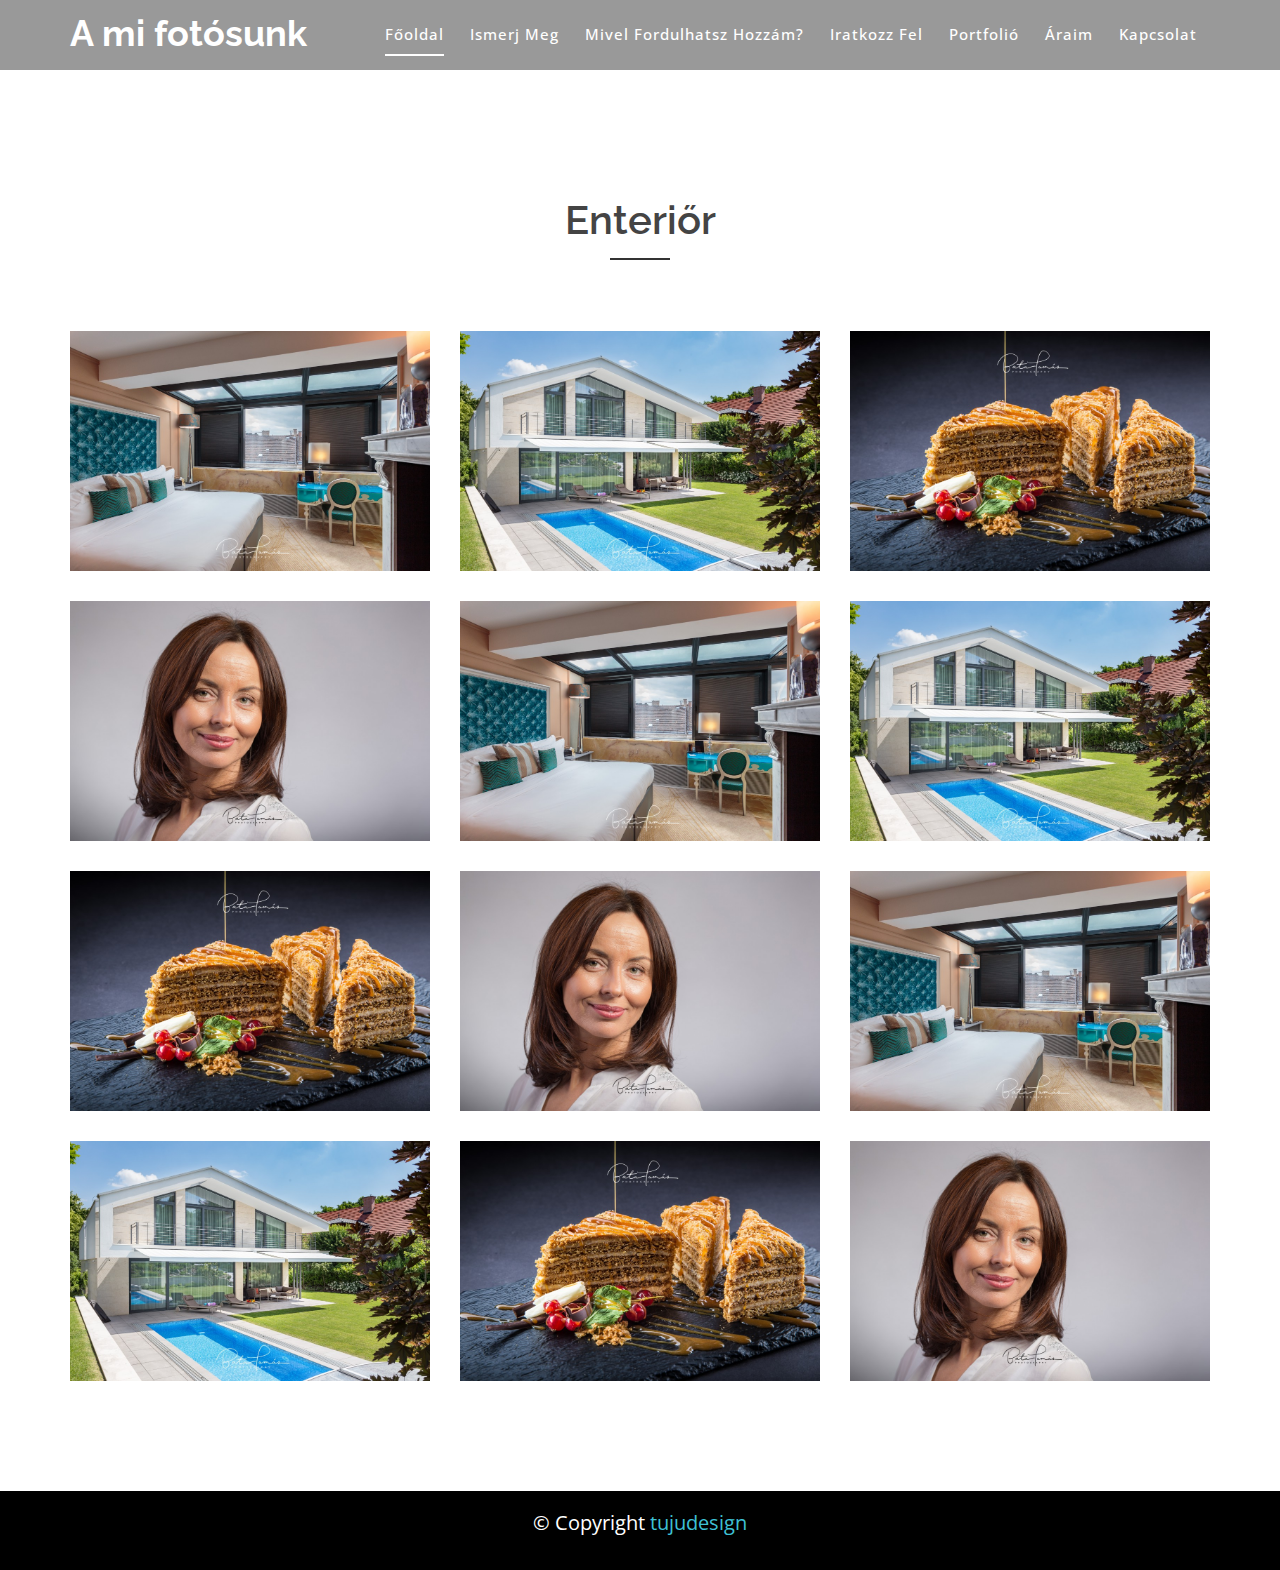
==== commit 1045419b: "updates" ====
--- a/enterior.html
+++ b/enterior.html
@@ -114,7 +114,7 @@
       <div class="row">  
         <div class="col-lg-12 col-md-12 col-sm-12 col-xs-12">
           <div class="section-headline text-center">
-            <h2 style="padding-top: 60px;margin-bottom: 90px">Enteriőr</h2>
+            <h2 style="padding-top: 130px;margin-bottom: 90px">Enteriőr</h2>
           </div>
         </div>
       </div>
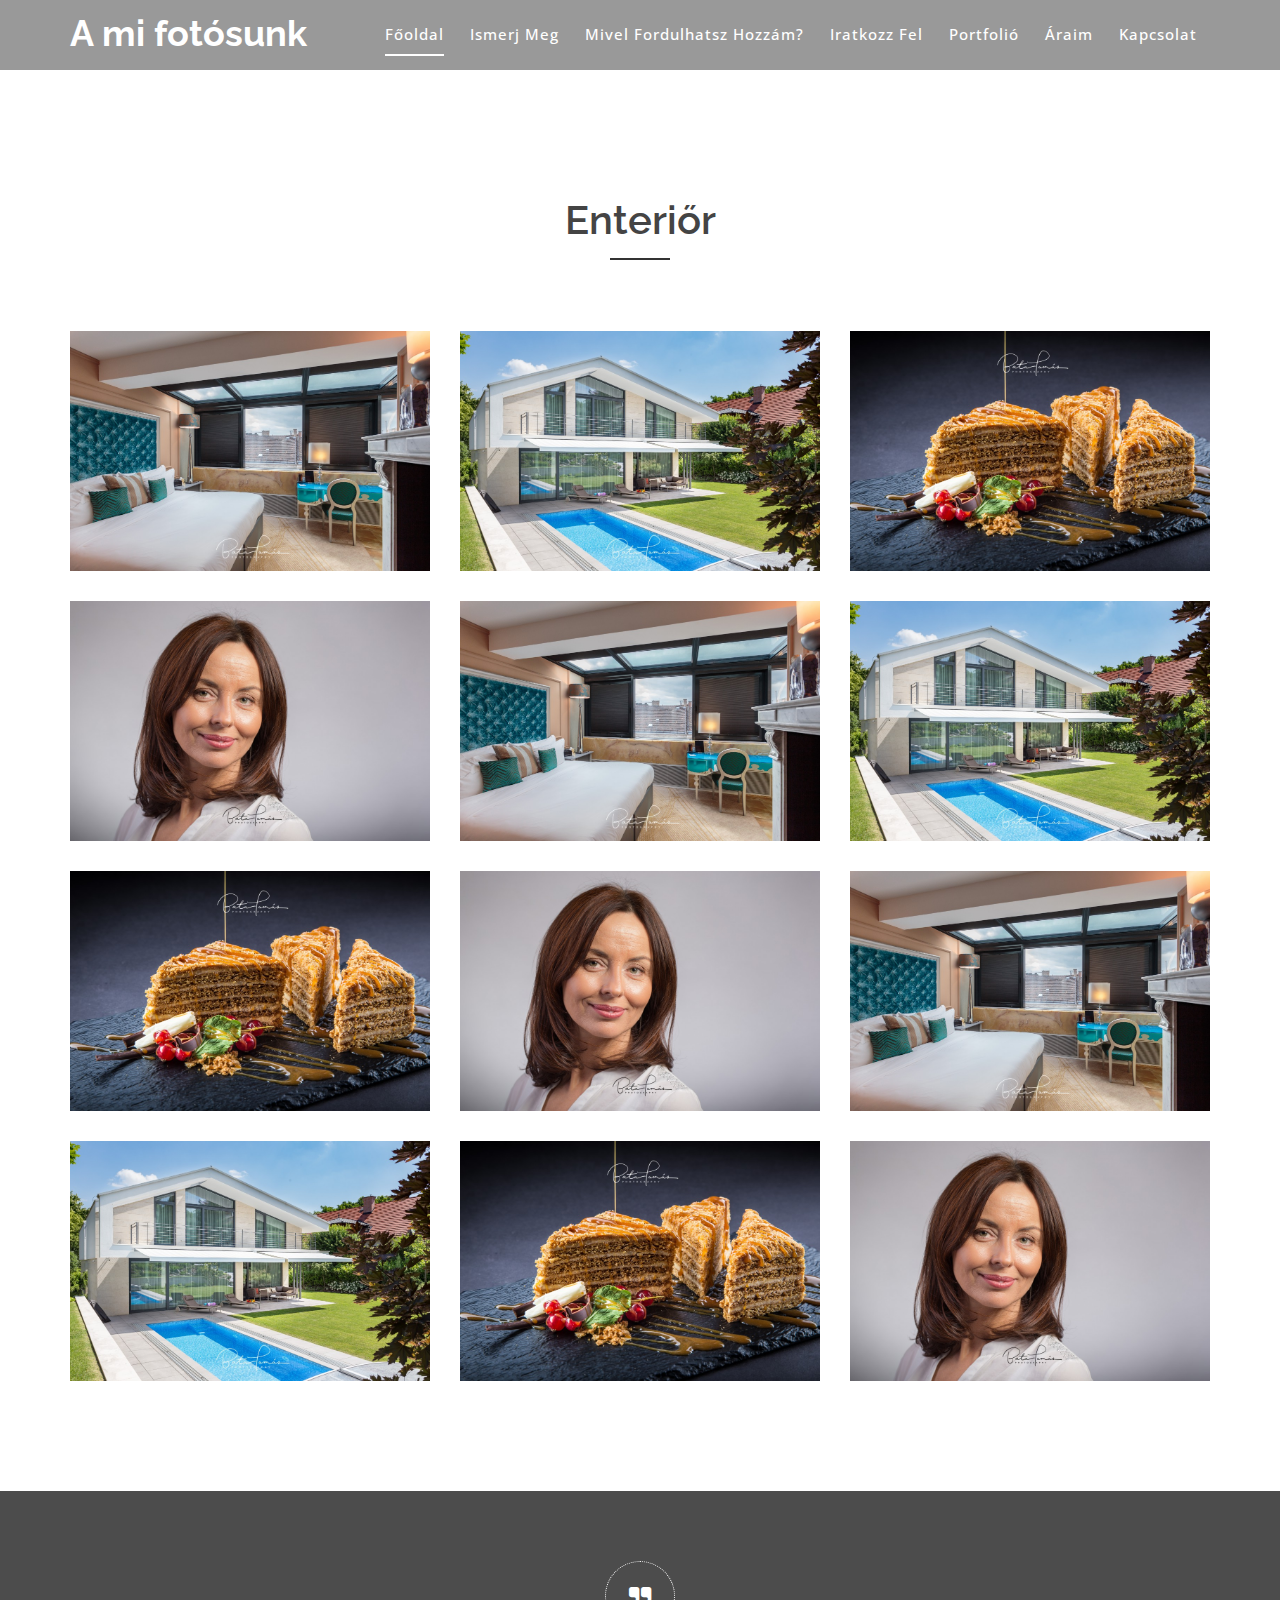
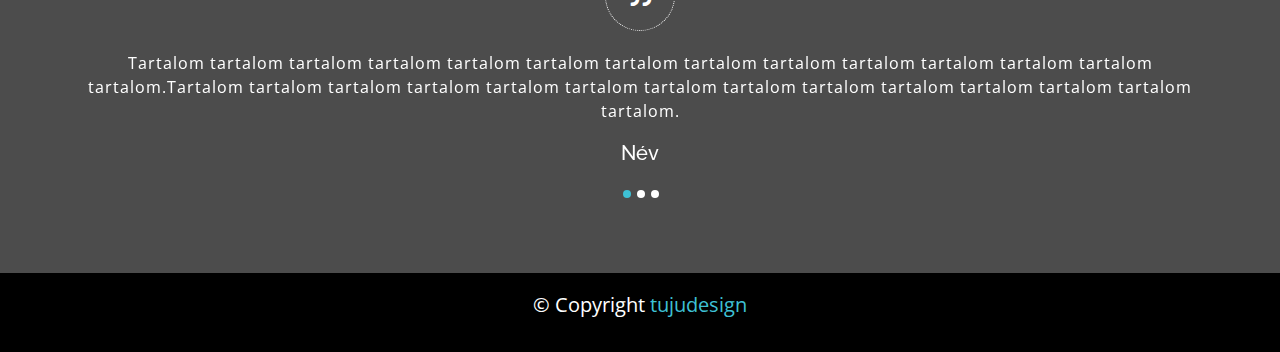
==== commit 0c102bd2: "updates" ====
--- a/enterior.html
+++ b/enterior.html
@@ -356,6 +356,58 @@
 
 
 
+  <!-- Start Testimonials -->
+  <div class="testimonials-area">
+    <div class="testi-inner area-padding">
+      <div class="testi-overly"></div>
+      <div class="container ">
+        <div class="row">
+          <div class="col-md-12 col-sm-12 col-xs-12">
+            <!-- Start testimonials Start -->
+            <div class="testimonial-content text-center">
+              <a class="quate" href="#"><i class="fa fa-quote-right"></i></a>
+              <!-- start testimonial carousel -->
+              <div class="testimonial-carousel">
+                <div class="single-testi">
+                  <div class="testi-text">
+                    <p>
+                      Tartalom tartalom tartalom tartalom tartalom tartalom tartalom tartalom tartalom tartalom tartalom tartalom tartalom tartalom.Tartalom tartalom tartalom tartalom tartalom tartalom tartalom tartalom tartalom tartalom tartalom tartalom tartalom tartalom.
+                    </p>
+                    <h6>Név</h6>
+                  </div>
+                </div>
+                <!-- End single item -->
+                <div class="single-testi">
+                  <div class="testi-text">
+                    <p>
+                      Tartalom tartalom tartalom tartalom tartalom tartalom tartalom tartalom tartalom tartalom tartalom tartalom tartalom tartalom. Tartalom tartalom tartalom tartalom.
+                    </p>
+                    <h6>Név</h6>
+                  </div>
+                </div>
+                <!-- End single item -->
+                <div class="single-testi">
+                  <div class="testi-text">
+                    <p>
+                      Tartalom tartalom tartalom tartalom tartalom tartalom tartalom tartalom tartalom tartalom tartalom tartalom tartalom tartalom. Tartalom tartalom tartalom tartalom tartalom tartalom tartalom tartalom tartalom tartalom tartalom tartalom tartalom tartalom. Tartalom tartalom tartalom tartalom.
+                    </p>
+                    <h6>Név</h6>
+                  </div>
+                </div>
+                <!-- End single item -->
+              </div>
+            </div>
+            <!-- End testimonials end -->
+          </div>
+          <!-- End Right Feature -->
+        </div>
+      </div>
+    </div>
+  </div>
+  <!-- End Testimonials -->
+
+
+
   <!-- awesome-portfolio end -->
     <footer>
       <div class="footer-area-bottom">
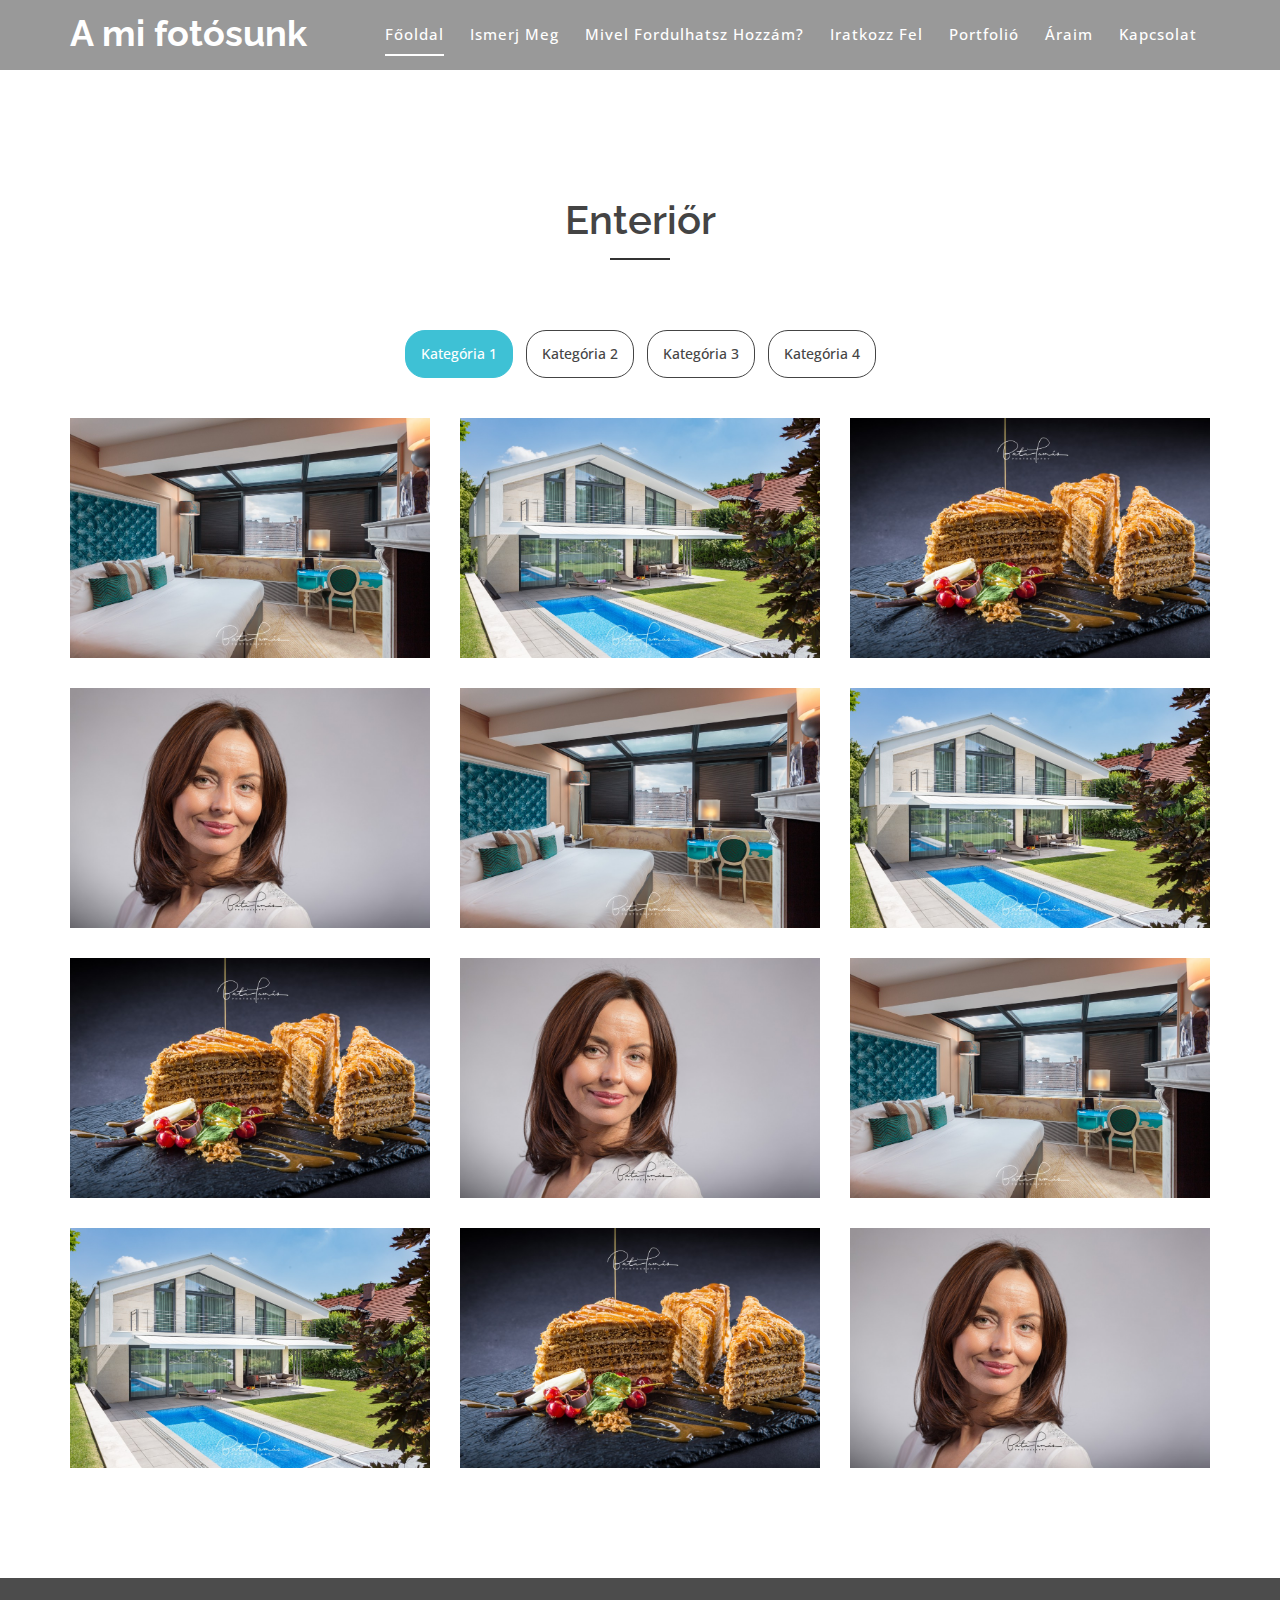
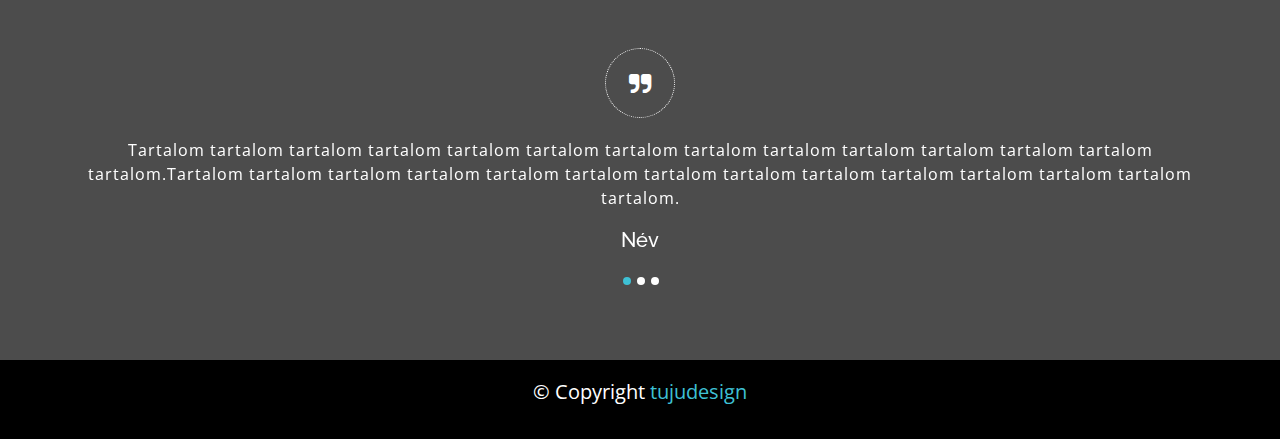
==== commit 05cbb354: "tartalom update" ====
--- a/enterior.html
+++ b/enterior.html
@@ -125,22 +125,22 @@
 
         <div class="awesome-project-1 fix">
           <div class="col-lg-12 col-md-12 col-sm-12 col-xs-12">
-            <!--<div class="awesome-menu ">
+            <div class="awesome-menu ">
               <ul class="project-menu">
                 <li>
-                  <a href="#" class="active" data-filter="*">All</a>
+                  <a href="#" class="active" data-filter="*">Kategória 1</a>
                 </li>
                 <li>
-                  <a href="#" data-filter=".development">Development</a>
+                  <a href="#" data-filter=".development">Kategória 2</a>
                 </li>
                 <li>
-                  <a href="#" data-filter=".design">Design</a>
+                  <a href="#" data-filter=".design">Kategória 3</a>
                 </li>
                 <li>
-                  <a href="#" data-filter=".photo">Photoshop</a>
+                  <a href="#" data-filter=".photo">Kategória 4</a>
                 </li>
               </ul>
-            </div>-->
+            </div>
           </div>
         </div>
 
